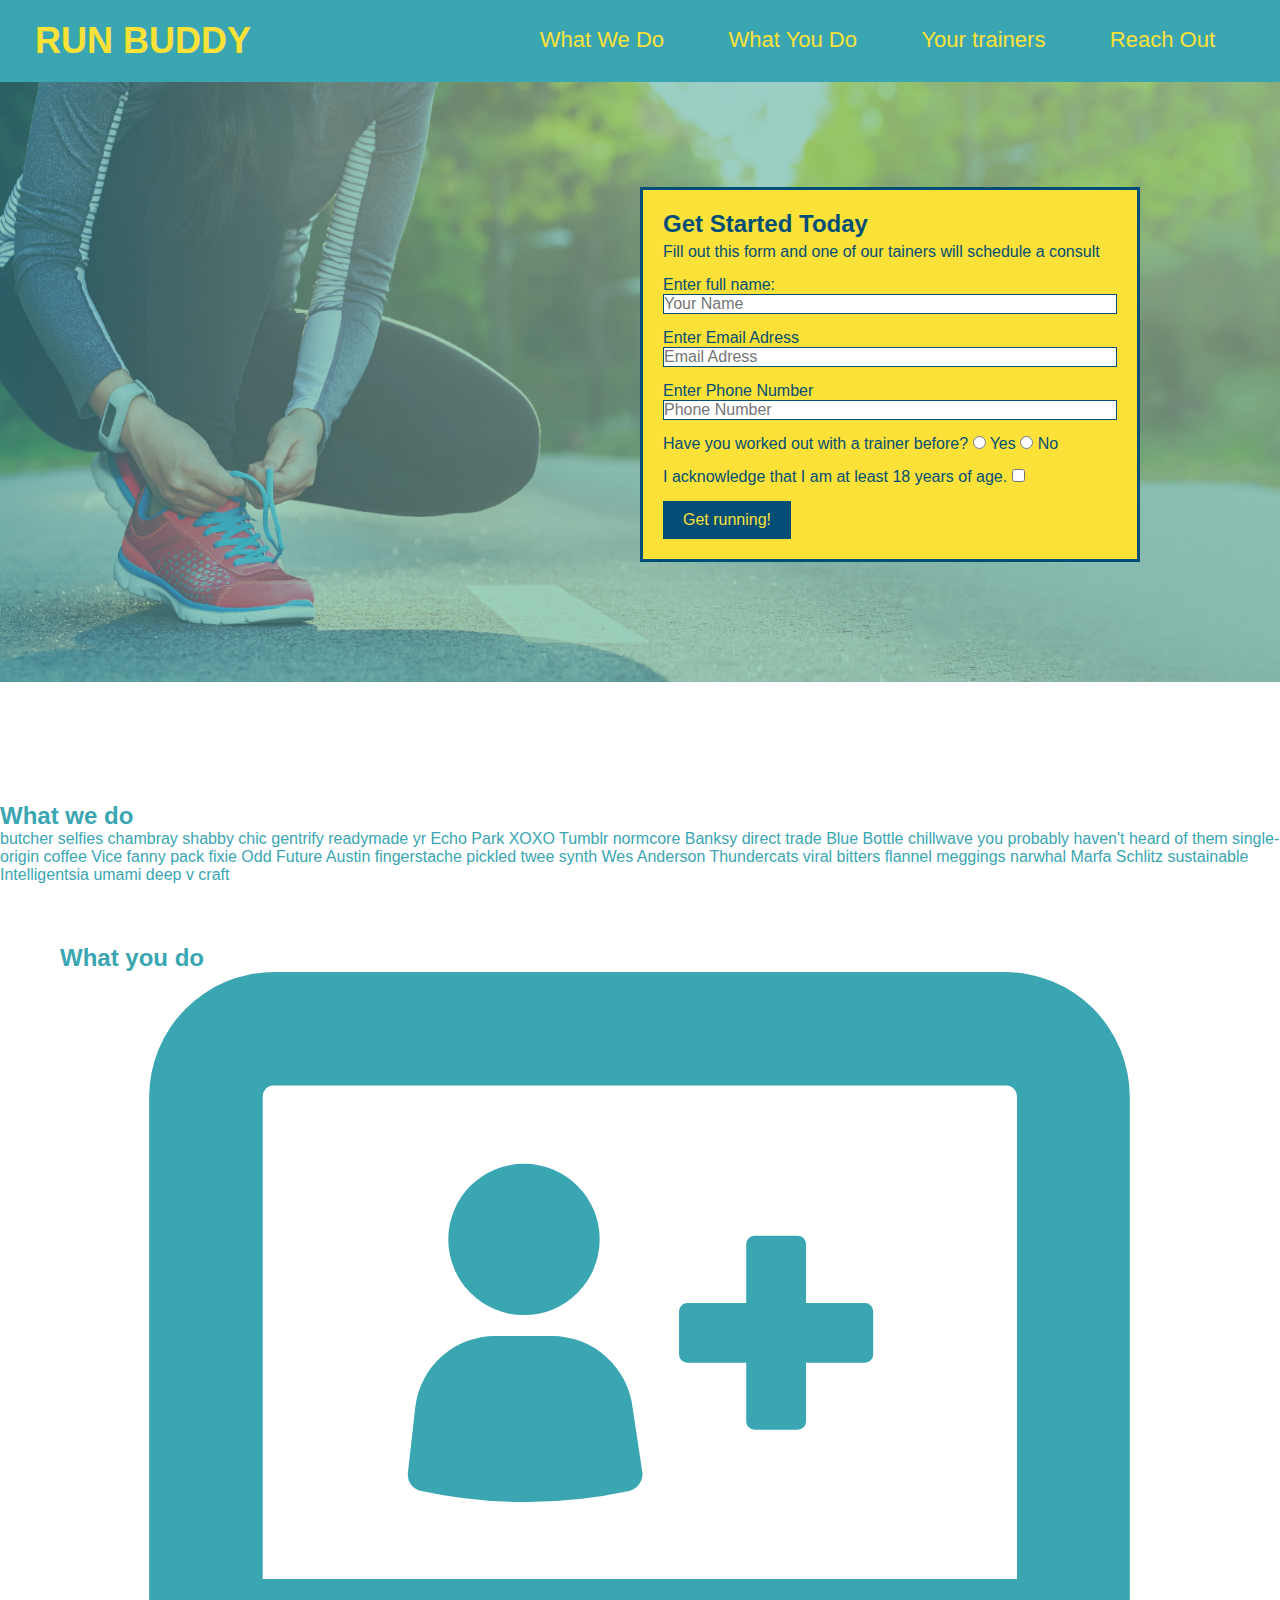
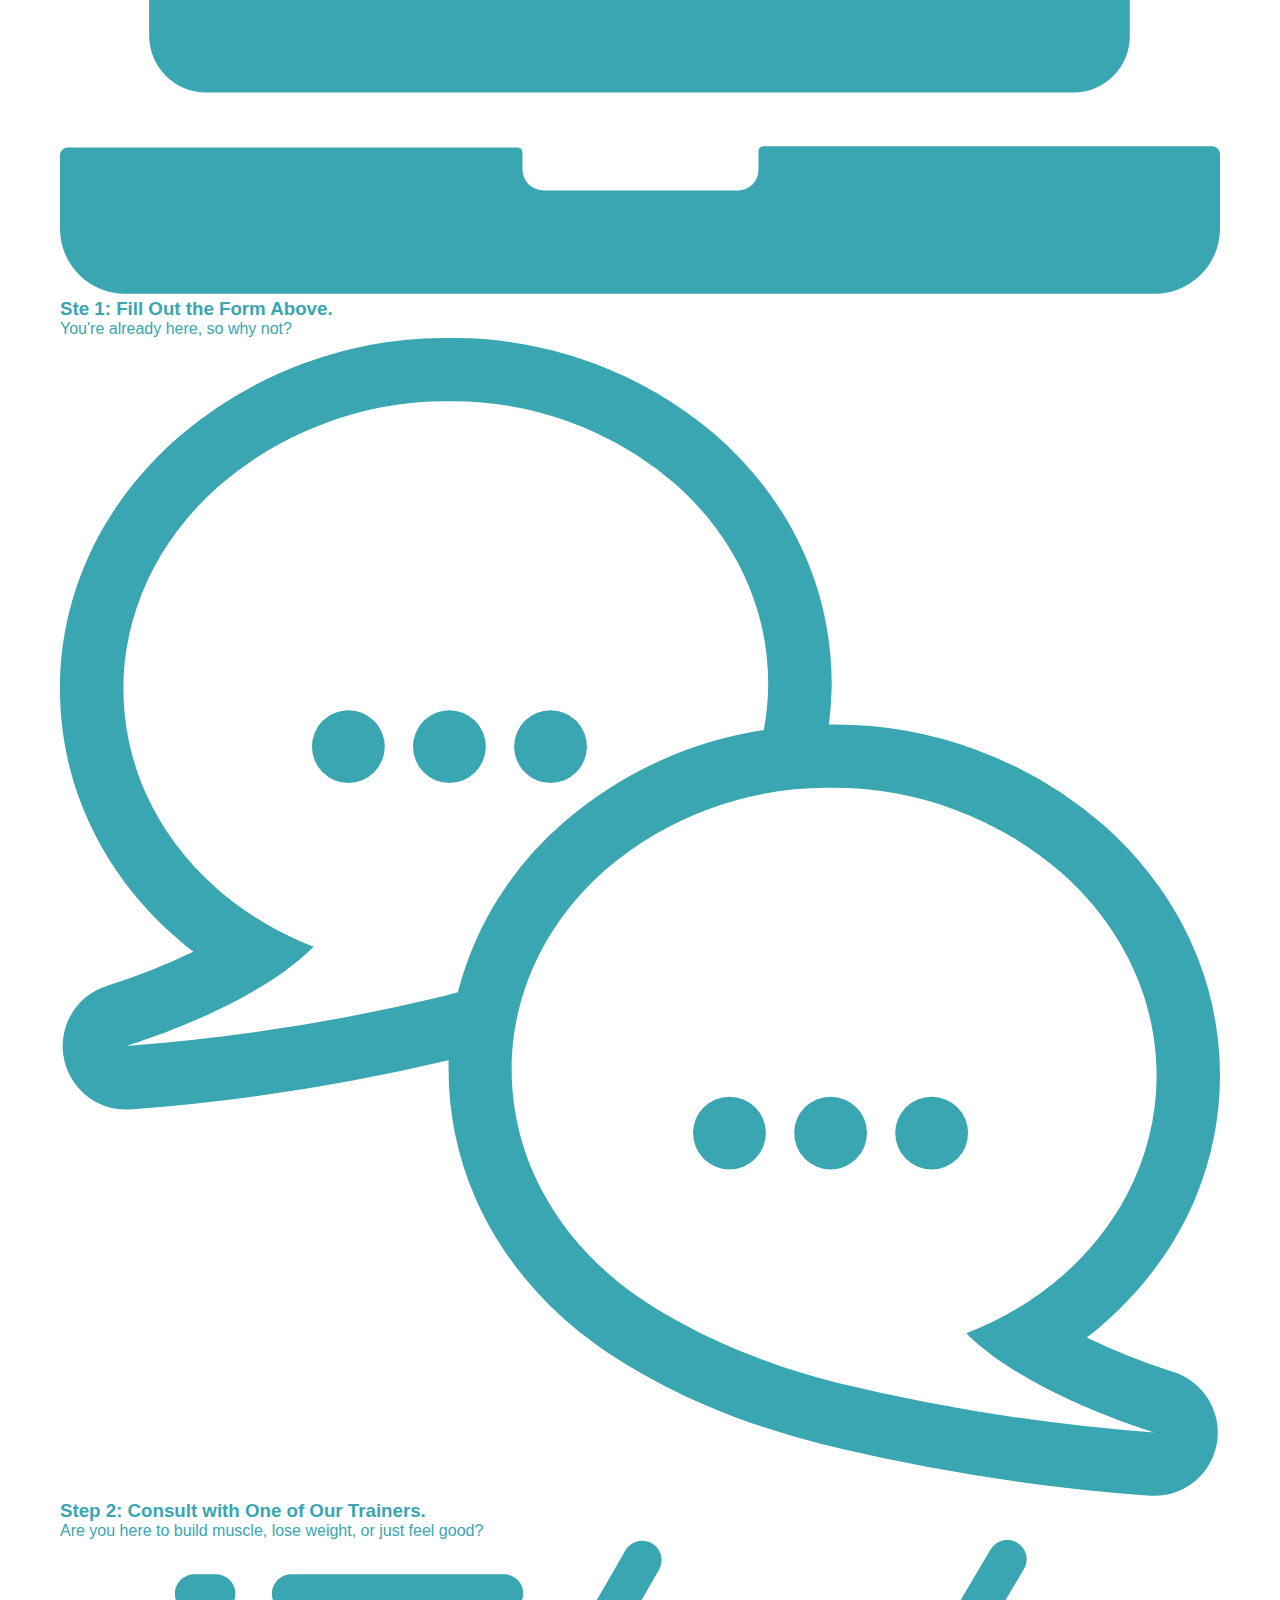
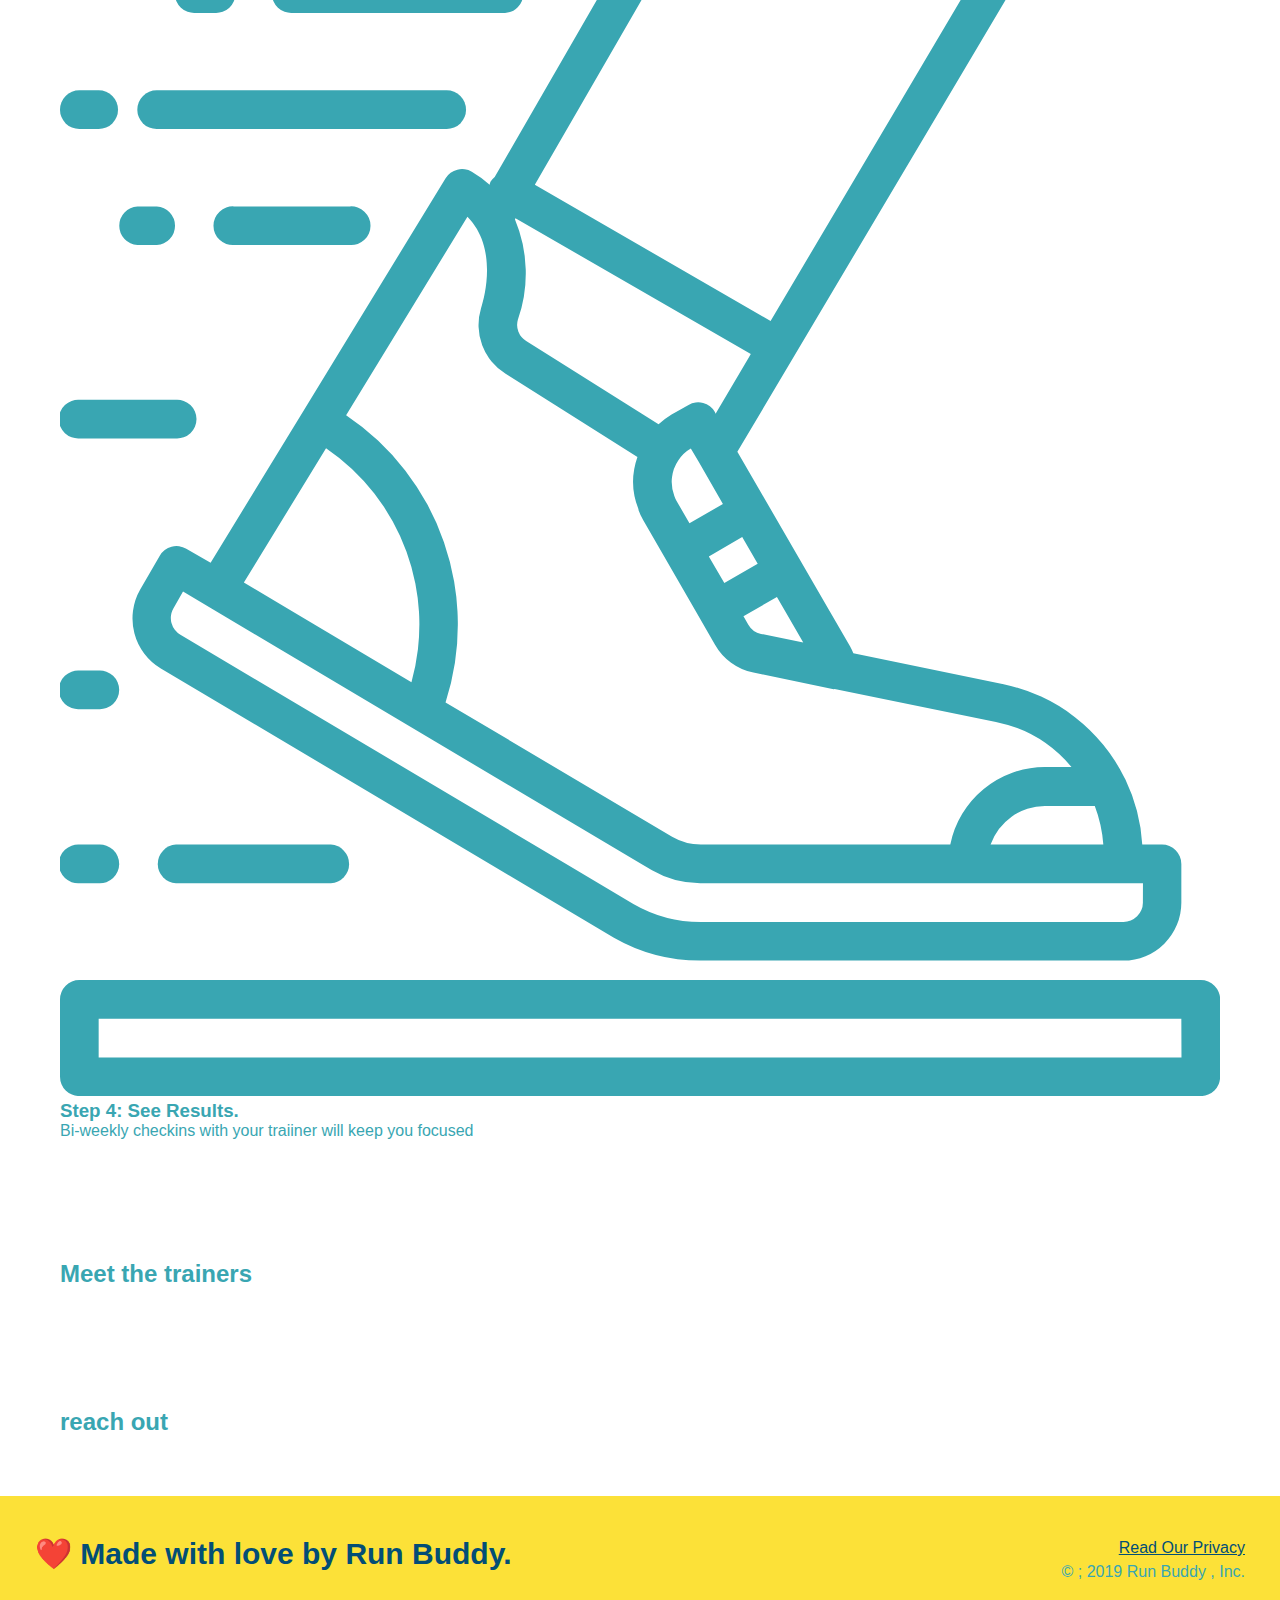
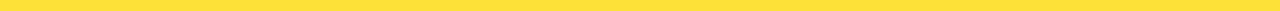
==== index.html @ 47e92e73 "add what you do icons" ====
<!DOCTYPE html>
<html lang="en">
     <head>
        <meta charset="UTF-8"/>
        <title>RUN BUDDY</title>
        <link rel="stylesheet" href="./assets/css/style.css" />          
    </head>
    <body>
        <!--navigation -->
        <header>
            <h1>
                <a href="/">RUN BUDDY</a>
            </h1>
            <nav>
                <!--Unorderd list element-->
                <ul>
                    <!--List item element-->
                    <li>
                        <!-- Anchor element-->
                        <a href="#What-we-do">What We Do</a>
                    </li>
                    <li>
                        <a href="#What-you-do">What You Do</a>
                    </li>
                    <li>
                        <a href="#your-trainers">Your trainers</a>
                    </li>
                    <li>
                        <a href="#reach-out">Reach Out</a>
                    </li>
                </ul>
            </nav>
        </header>
                <!-- hero/jumbotron-->
        <section class="hero">
           <div class="hero-form">
               <h3>Get Started Today</h3>
               <p>Fill out this form and one of our tainers will schedule a consult</p>
          <!-- Add form element -->
            <form>
                <label for="name">Enter full name:</label>
                <input type="text" placeholder="Your Name" name="name" id="name" class="form-input" />

                <label for="email">Enter Email Adress</label>
                <input type="email" placeholder="Email Adress" name="email" id="email" class="form-input" />

                <lable for="phone number">Enter Phone Number</lable>
                <input type="tel" placeholder="Phone Number" name="Phone" id="phone" class="form-input" />
                <p>
                    Have you worked out with a trainer before?
                    <input type="radio" name="trainer-confirm" id="trainer-yes" />
                    <label for="trainer-yes">Yes</label>
                    <input type="radio" name="trainer-confiem" id="trainer-no" />
                    <label for="trainer-no">No</label>
                </p>
                <p>
                    <label for="checkbox" >
                        I acknowledge that I am at least 18 years of age.
                    </label>
                    <input type="checkbox" name="age-confirm" id="checkbox" />
                </p>
                <button type="submit">
                    Get running!
                </button>
            </form>
            </div>
        </section>
        <!-- end hero -->
        
        <!--"what we do" section-->
        <section id="what-we-do"></section>
            <h2>What we do </h2>
            <p>
                butcher selfies chambray shabby chic gentrify readymade yr Echo Park XOXO Tumblr normcore Banksy direct trade Blue Bottle chillwave you probably haven't heard of them single-origin coffee Vice fanny pack fixie Odd Future Austin fingerstache pickled twee synth Wes Anderson Thundercats viral bitters flannel meggings narwhal Marfa Schlitz sustainable Intelligentsia umami deep v craft
            </p>
        </section>

        <!-- "what you do" section-->
        <section id="what-you-do">
            <h2>What you do</h2>
            <div>
                <!-- insert this img element -->
                <img src="./assets/images/step-1.svg" alt="" />
                <h3>Ste 1: Fill Out the Form Above.</h3>
                <p>You're already here, so why not?</p>
            </div>
            <div>
                <img src="./assets/images/step-2.svg" alt="" />
                <h3>Step 2: Consult with One of Our Trainers.</h3>
                <p>Are you here to build muscle, lose weight, or just feel good?</p>
            </div>
            <div>
                <img src="./assets/images/step-3.svg" alt="" />
                <h3>Step 4: See Results.</h3>
                <p>Bi-weekly checkins with your traiiner will keep you focused</p>
            </div>
        </section>

        <!--"meet the trainers" section-->
        <section>
            <h2>Meet the trainers</h2>
        </section>

        <!--"reach out" section-->
        <section>
            <h2>reach out</h2>
        </section>
        <footer> 
            <h2> <span style="font-weight: 100;">❤️</span> Made with love by Run Buddy.</h2>
            <div>
                <a href="#">Read Our Privacy</a><br />
                &copy ; 2019 Run Buddy , Inc.
            </div>
        </footer>
    </body>
</html>
---- assets/css/style.css ----
* {
  margin: 0;
  padding: 0;
  box-sizing: border-box;
}
section  {
padding: 60px;
}

body {
 /* more on this crazy alphanumerical value in a munite! */
 color: #39a6b2;
 font-family: Helvetica, Arial, sans-serif;
}


 /* Hero Style Start */
 .hero {
  background-image: url("../images/hero-bg.jpg");
  height: 600px;
  background-size: cover;
  background-position: center;
  position: relative;
}
.hero-form {
  background-color: #fce138;
  padding: 20px;
  width: 500px;
  color: #024e76;
  border: 3px solid #024e76;
  position: absolute;
  bottom: 120px;
  right: 140px;
}
.hero-form h3 {
  font-size: 24px;
  margin: 0;
}
.hero-form p {
  margin: 5px 0 15px 0;
}
.form-input {
  border: 1px solid #024e76;
  display: block;
  padding: 7px 15 px;
  font-size: 16px;
  color: #024e76;
  width: 100%;
  margin-bottom: 15px;
}
.hero-fom label {
  margin: 0 5px;
}
.hero-form button {
  color: #fce138;
  background-color: #024e76;
  border: none;
  padding: 10px 20px;
  font-size: 16px;
}

/* Hero Style End */

/* apply styles to <header> */
header {
    padding: 20px 35px;
    background-color: #39a6b2;
}

header h1 {
    font-weight: bold;
    font-size: 36px;
    color: #fce138;
    margin: 0;
    display: inline;
  }
  
  header a {
    text-decoration: none;
    color: #fce138;
  }

  header nav {
    float: right;
    margin: 7px 0;
  }

  header nav ul li {
    display: inline;
  }

  header nav ul li a {
    margin: 0 30px;
    font-weight: lighter;
    font-size: 22px;
  }
 

  footer {
    background: #fce138;
    width: 100%;
    padding: 40px 35px;
  }

  footer h2 {
    display: inline;
    color: #024e76;
    font-size: 30px;
    margin: 0;
  }
  
  footer div {
    float: right;
    line-height: 1.5;
    text-align: right;
  }

  footer a {
    color: #024e76;
  }
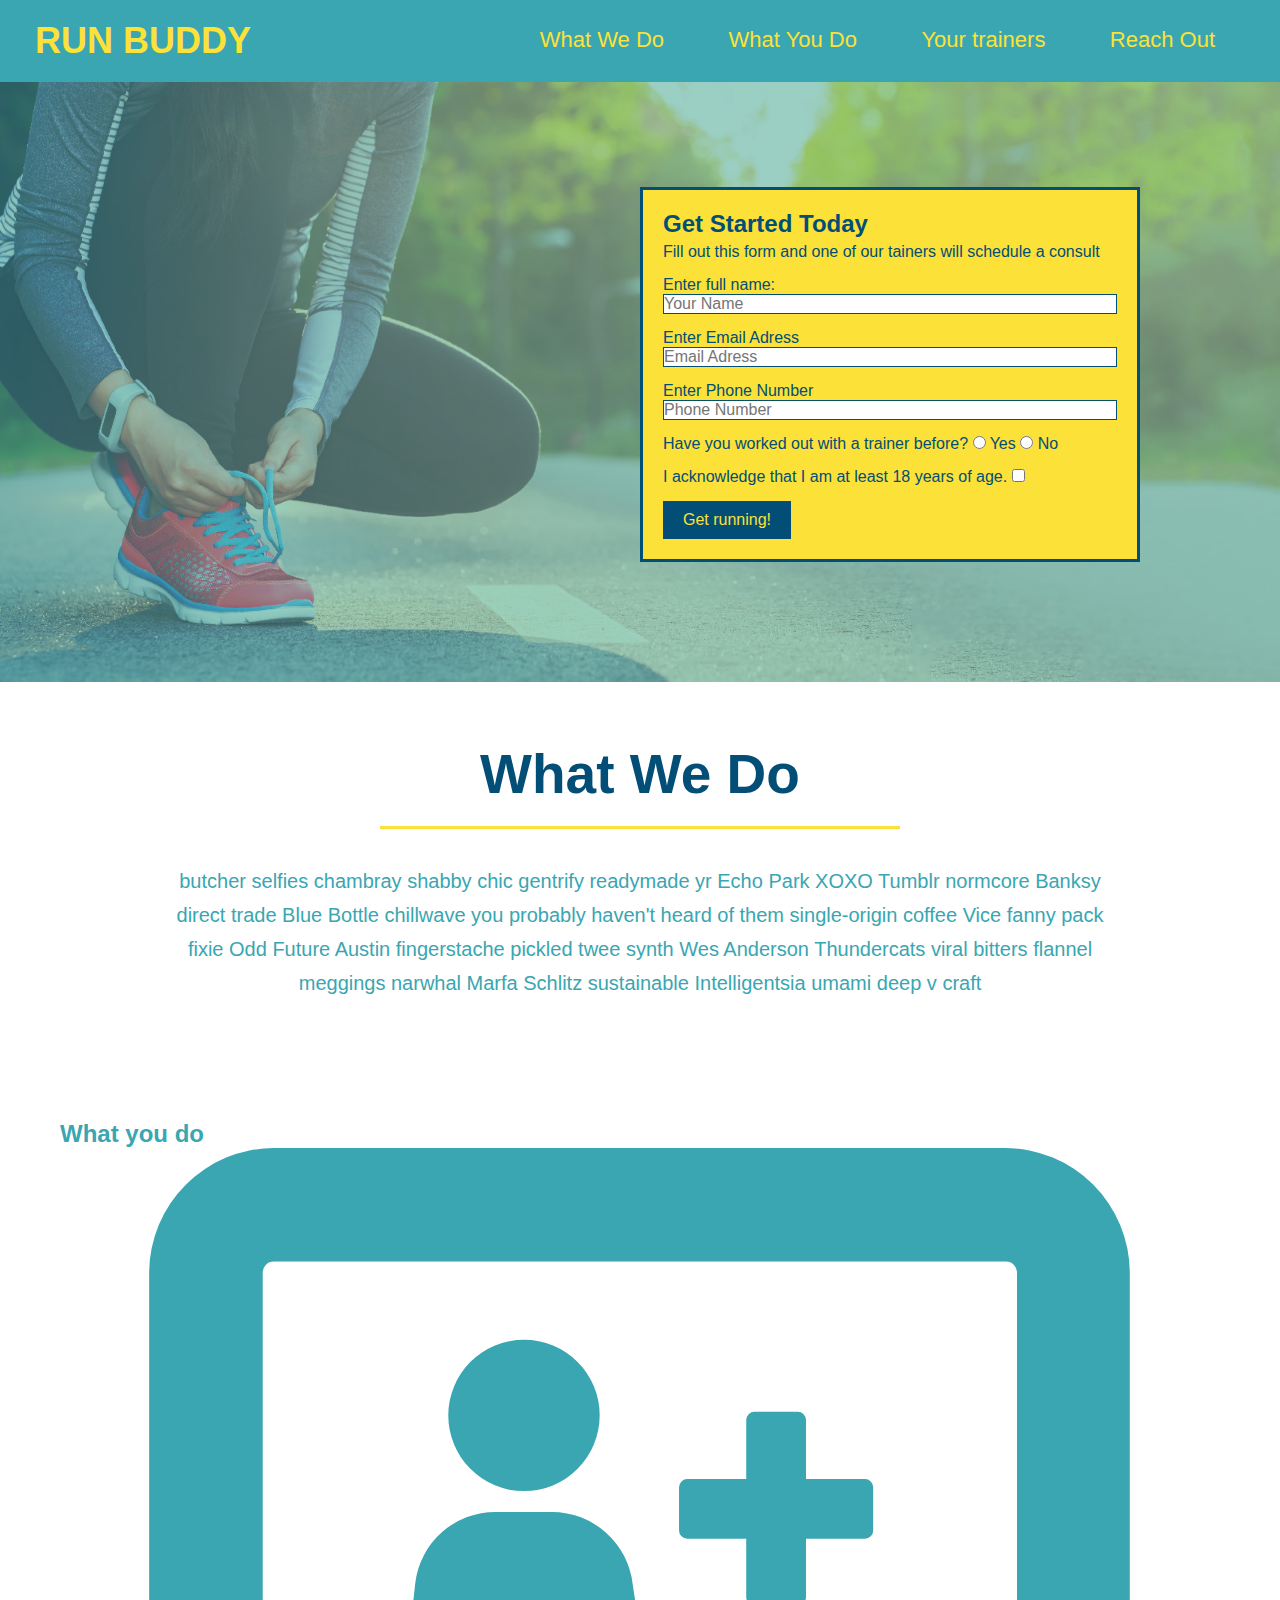
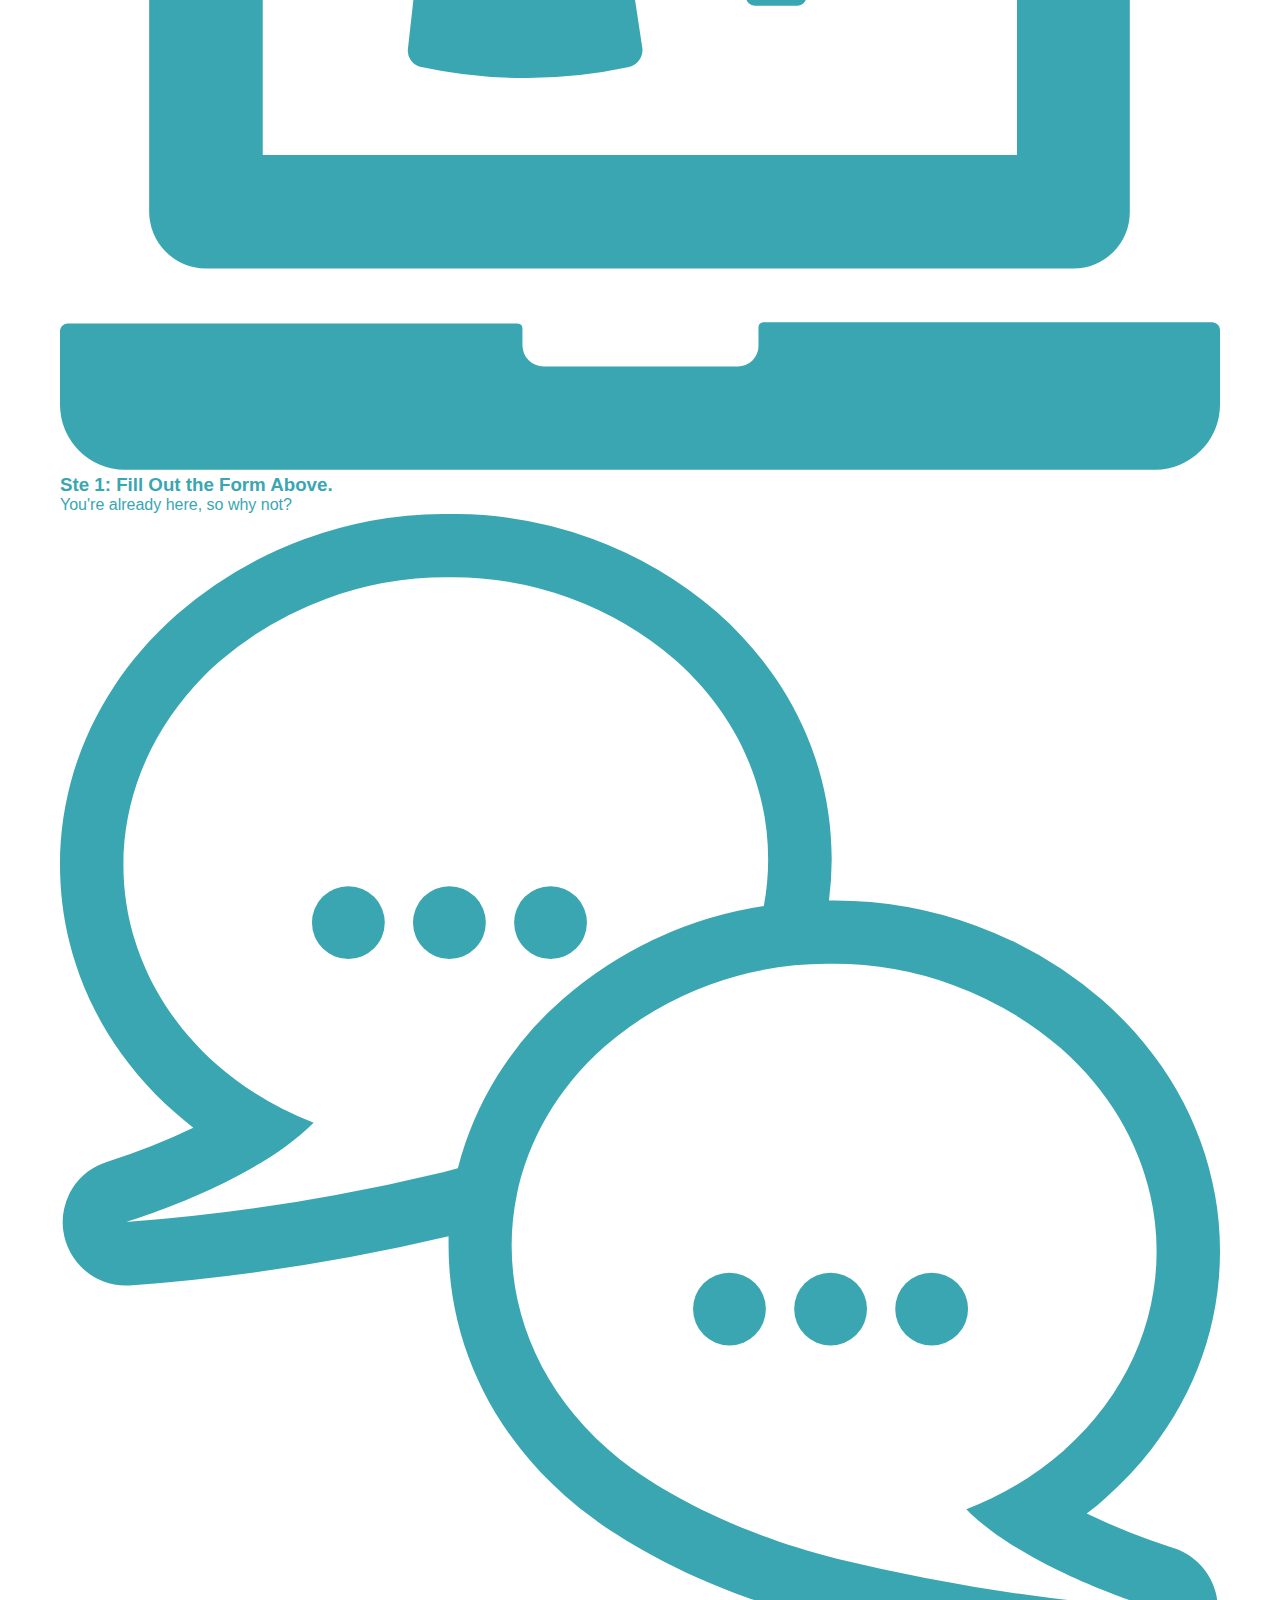
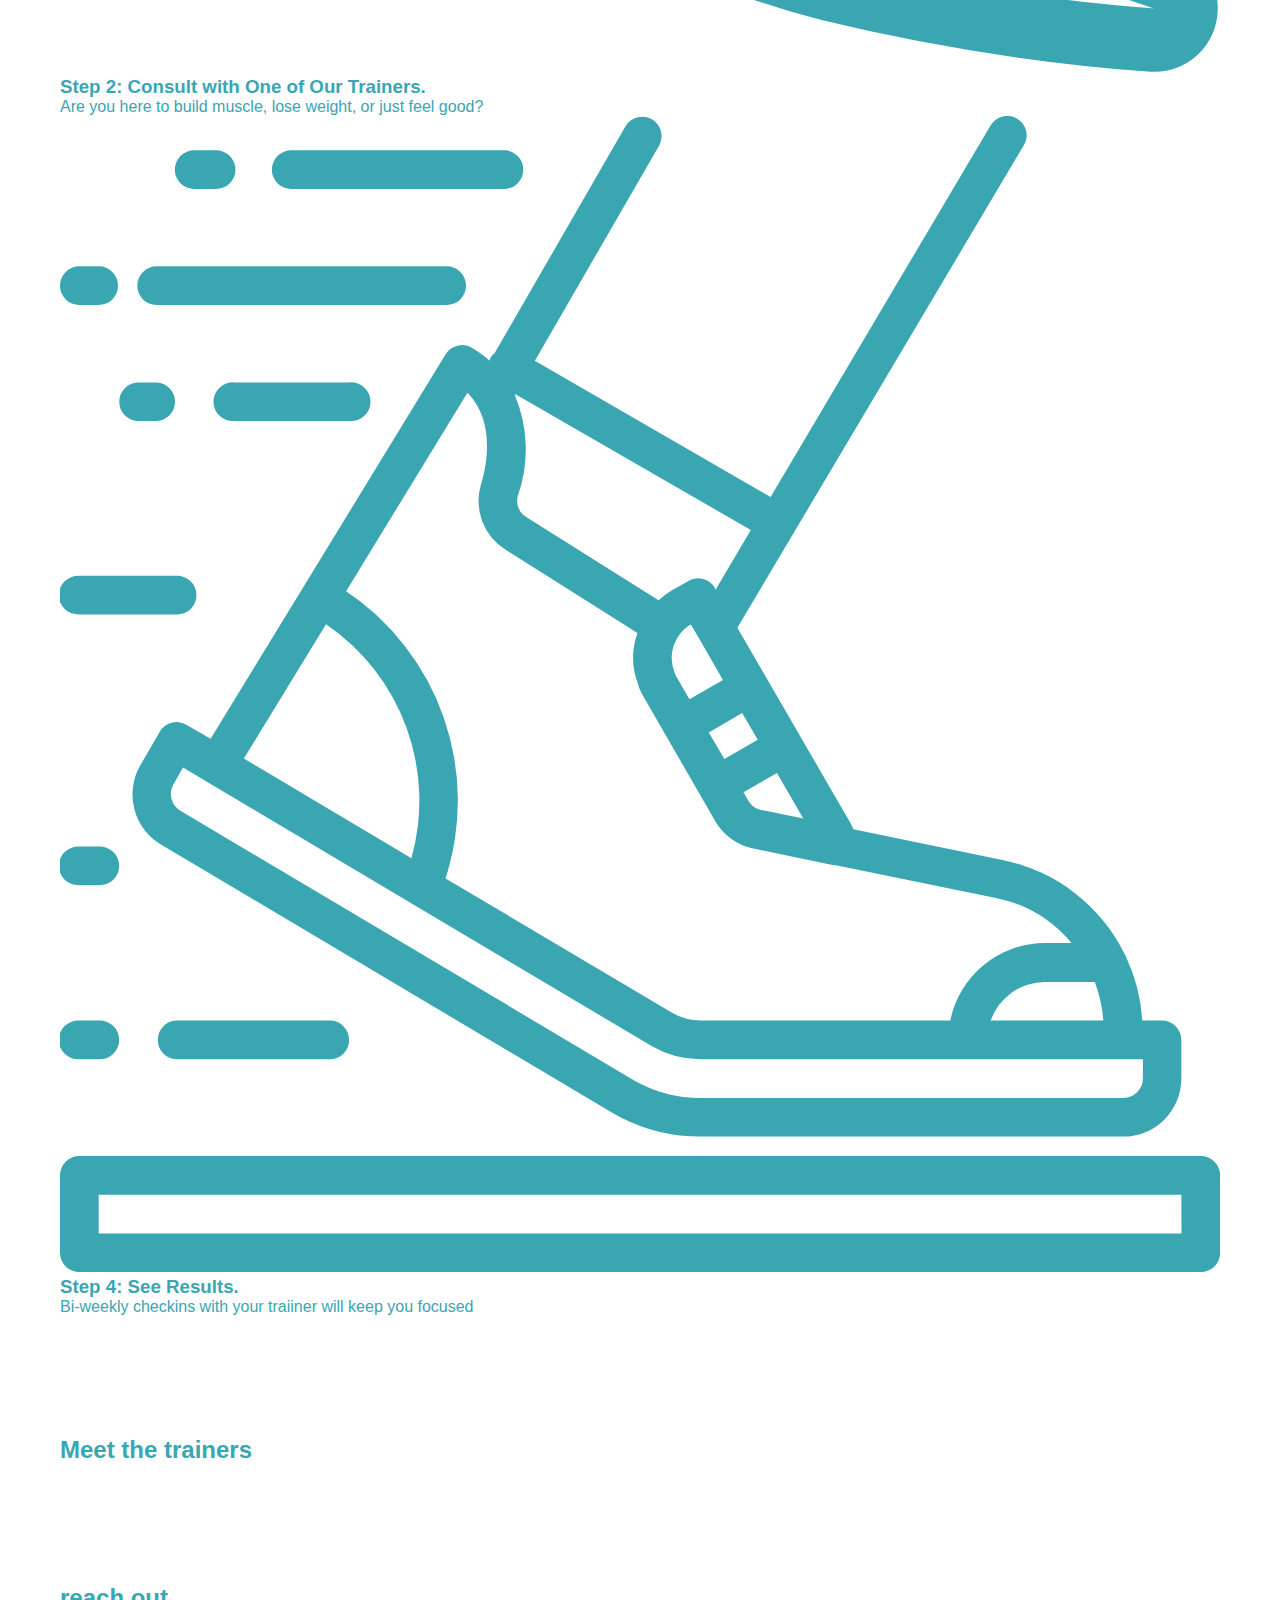
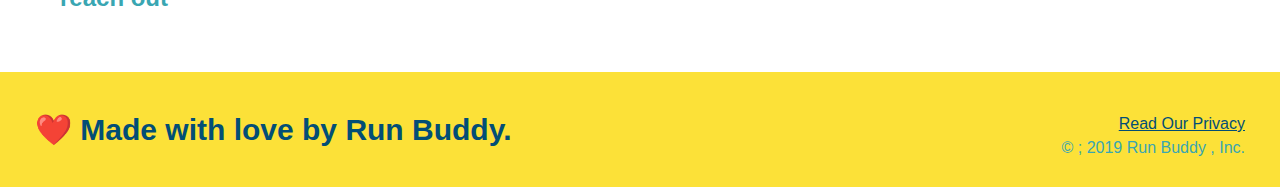
==== commit 97ac37bd: "style what we do section" ====
--- a/index.html
+++ b/index.html
@@ -68,15 +68,15 @@
         <!-- end hero -->
         
         <!--"what we do" section-->
-        <section id="what-we-do"></section>
-            <h2>What we do </h2>
+        <section id="what-we-do" class="intro" >
+            <h2>What We Do </h2>
             <p>
                 butcher selfies chambray shabby chic gentrify readymade yr Echo Park XOXO Tumblr normcore Banksy direct trade Blue Bottle chillwave you probably haven't heard of them single-origin coffee Vice fanny pack fixie Odd Future Austin fingerstache pickled twee synth Wes Anderson Thundercats viral bitters flannel meggings narwhal Marfa Schlitz sustainable Intelligentsia umami deep v craft
             </p>
         </section>
 
         <!-- "what you do" section-->
-        <section id="what-you-do">
+        <section id="what-you-do" >
             <h2>What you do</h2>
             <div>
                 <!-- insert this img element -->
--- a/assets/css/style.css
+++ b/assets/css/style.css
@@ -117,4 +117,22 @@
 
   footer a {
     color: #024e76;
-  }+  }
+  .intro {
+    text-align: center;
+  }
+  .intro h2 {
+    font-size: 55px;
+    color: #024e76;
+    margin-bottom: 35px;
+    padding: 0 100px 20px 100px;
+    border-bottom: 3px solid #fce138;
+    display: inline-block;
+  }
+  .intro p {
+    line-height: 1.7;
+    color: #39a6b2;
+    width: 80%;
+    font-size: 20px;
+    margin: 0 auto;
+  }
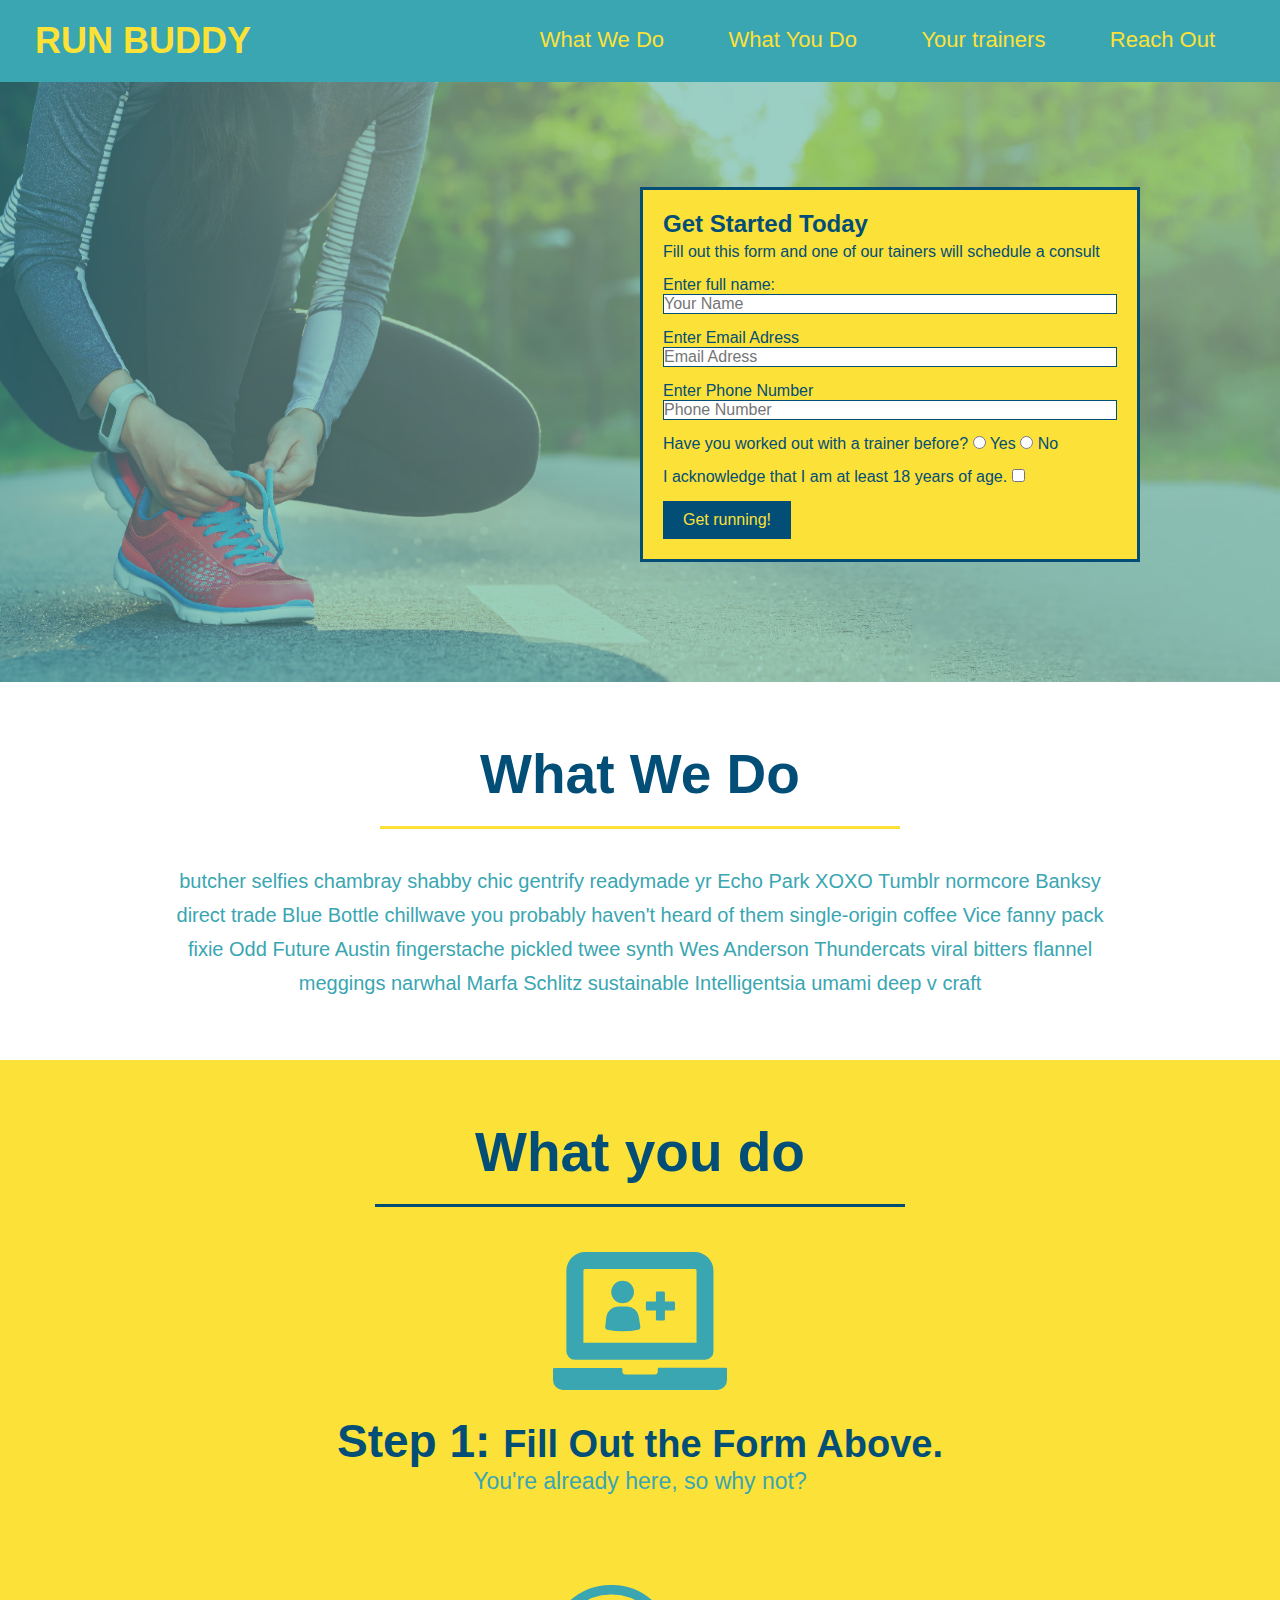
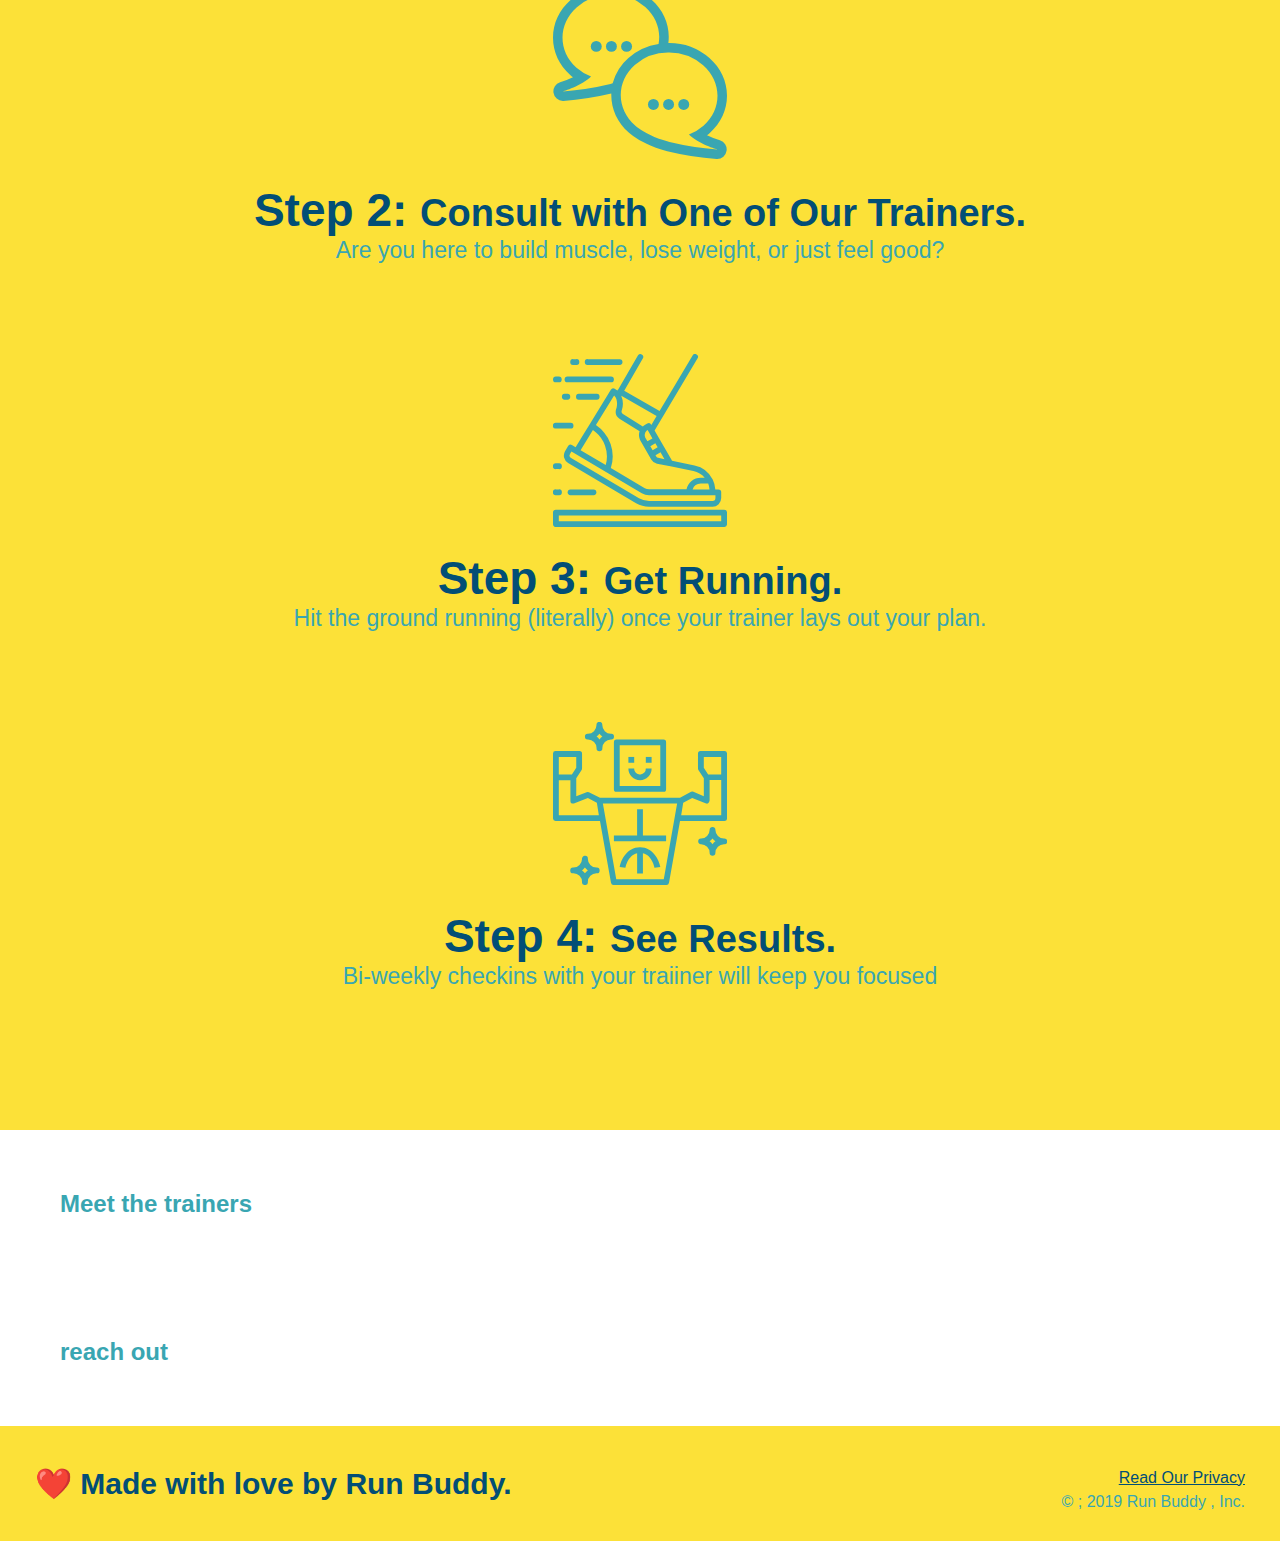
==== commit 0812fb1e: "style what you do section" ====
--- a/index.html
+++ b/index.html
@@ -69,29 +69,34 @@
         
         <!--"what we do" section-->
         <section id="what-we-do" class="intro" >
-            <h2>What We Do </h2>
+            <h2 class="section-title primary-border">What We Do </h2>
             <p>
                 butcher selfies chambray shabby chic gentrify readymade yr Echo Park XOXO Tumblr normcore Banksy direct trade Blue Bottle chillwave you probably haven't heard of them single-origin coffee Vice fanny pack fixie Odd Future Austin fingerstache pickled twee synth Wes Anderson Thundercats viral bitters flannel meggings narwhal Marfa Schlitz sustainable Intelligentsia umami deep v craft
             </p>
         </section>
 
         <!-- "what you do" section-->
-        <section id="what-you-do" >
-            <h2>What you do</h2>
+        <section id="what-you-do" class="steps">
+            <h2 class="section-title secondary-border">What you do</h2>
             <div>
                 <!-- insert this img element -->
                 <img src="./assets/images/step-1.svg" alt="" />
-                <h3>Ste 1: Fill Out the Form Above.</h3>
+                <h3>Step 1: <span>Fill Out the Form Above.</span></h3>
                 <p>You're already here, so why not?</p>
             </div>
             <div>
                 <img src="./assets/images/step-2.svg" alt="" />
-                <h3>Step 2: Consult with One of Our Trainers.</h3>
+                <h3>Step 2: <span>Consult with One of Our Trainers.</span></h3>
                 <p>Are you here to build muscle, lose weight, or just feel good?</p>
             </div>
             <div>
                 <img src="./assets/images/step-3.svg" alt="" />
-                <h3>Step 4: See Results.</h3>
+                <h3>Step 3: <span> Get Running.</span></h3>
+                <p>Hit the ground running (literally) once your trainer lays out your plan.</p>
+            </div>
+            <div>
+                <img src="./assets/images/step-4.svg" alt="" />
+                <h3>Step 4: <span>See Results.</span></h3>
                 <p>Bi-weekly checkins with your traiiner will keep you focused</p>
             </div>
         </section>
--- a/assets/css/style.css
+++ b/assets/css/style.css
@@ -121,14 +121,6 @@
   .intro {
     text-align: center;
   }
-  .intro h2 {
-    font-size: 55px;
-    color: #024e76;
-    margin-bottom: 35px;
-    padding: 0 100px 20px 100px;
-    border-bottom: 3px solid #fce138;
-    display: inline-block;
-  }
   .intro p {
     line-height: 1.7;
     color: #39a6b2;
@@ -136,3 +128,43 @@
     font-size: 20px;
     margin: 0 auto;
   }
+  .steps {
+    text-align: center;
+    background: #fce138;
+  }
+.section-title {
+  font-size: 55px;
+  color: #024e76;
+  margin-bottom: 35px;
+  padding: 0 100px 20px 100px;
+  display: inline-block;
+  border-bottom: 3px solid;
+}
+.primary-border {
+  border-color: #fce138;
+}
+.secodary-border {
+  border-color: #39a6b2;
+}
+.steps div {
+  margin-bottom: 80px;
+}
+
+.steps img {
+  width: 15%;
+  margin: 10px 0;
+}
+
+.steps h3 {
+  color: #024e76;
+  font-size: 46px;
+  margin-top: 10px;
+}
+
+.steps p {
+  color: #39a6b2;
+  font-size: 23px;
+}
+.steps span {
+  font-size: 38px;
+}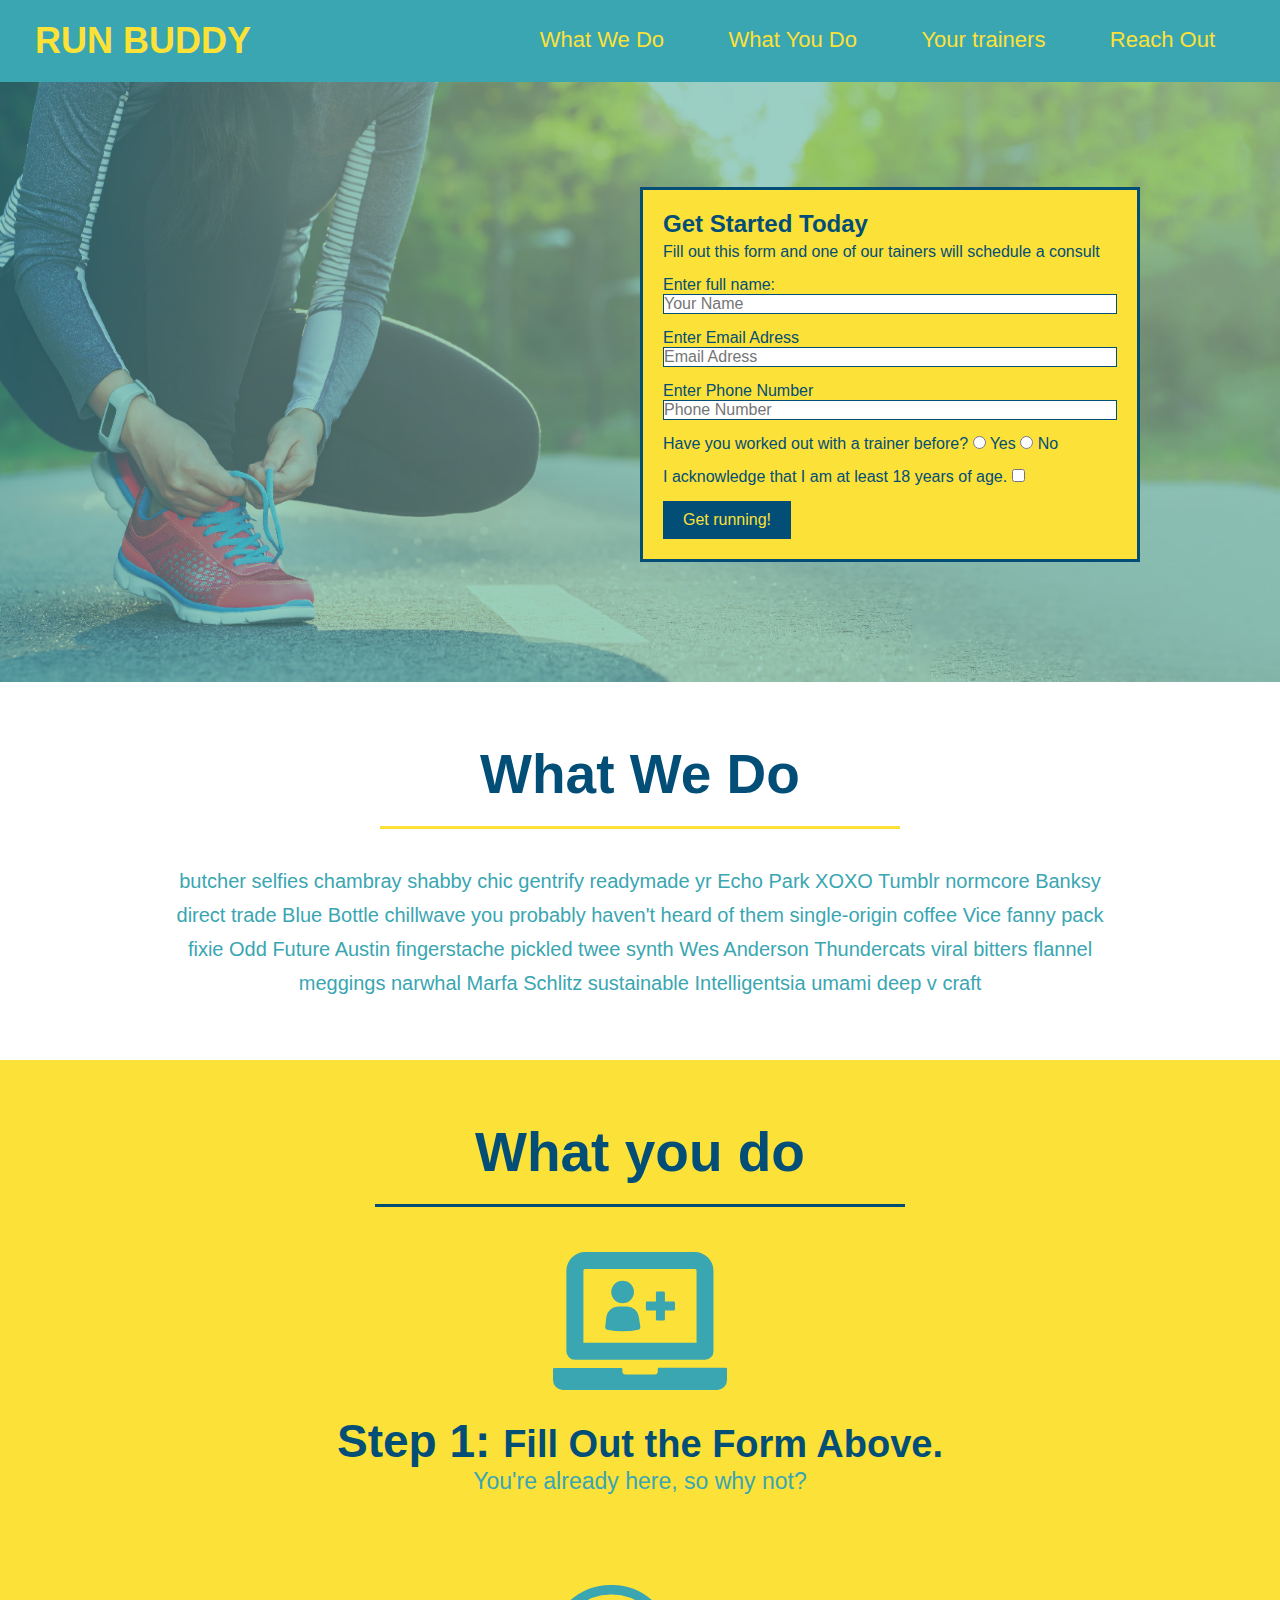
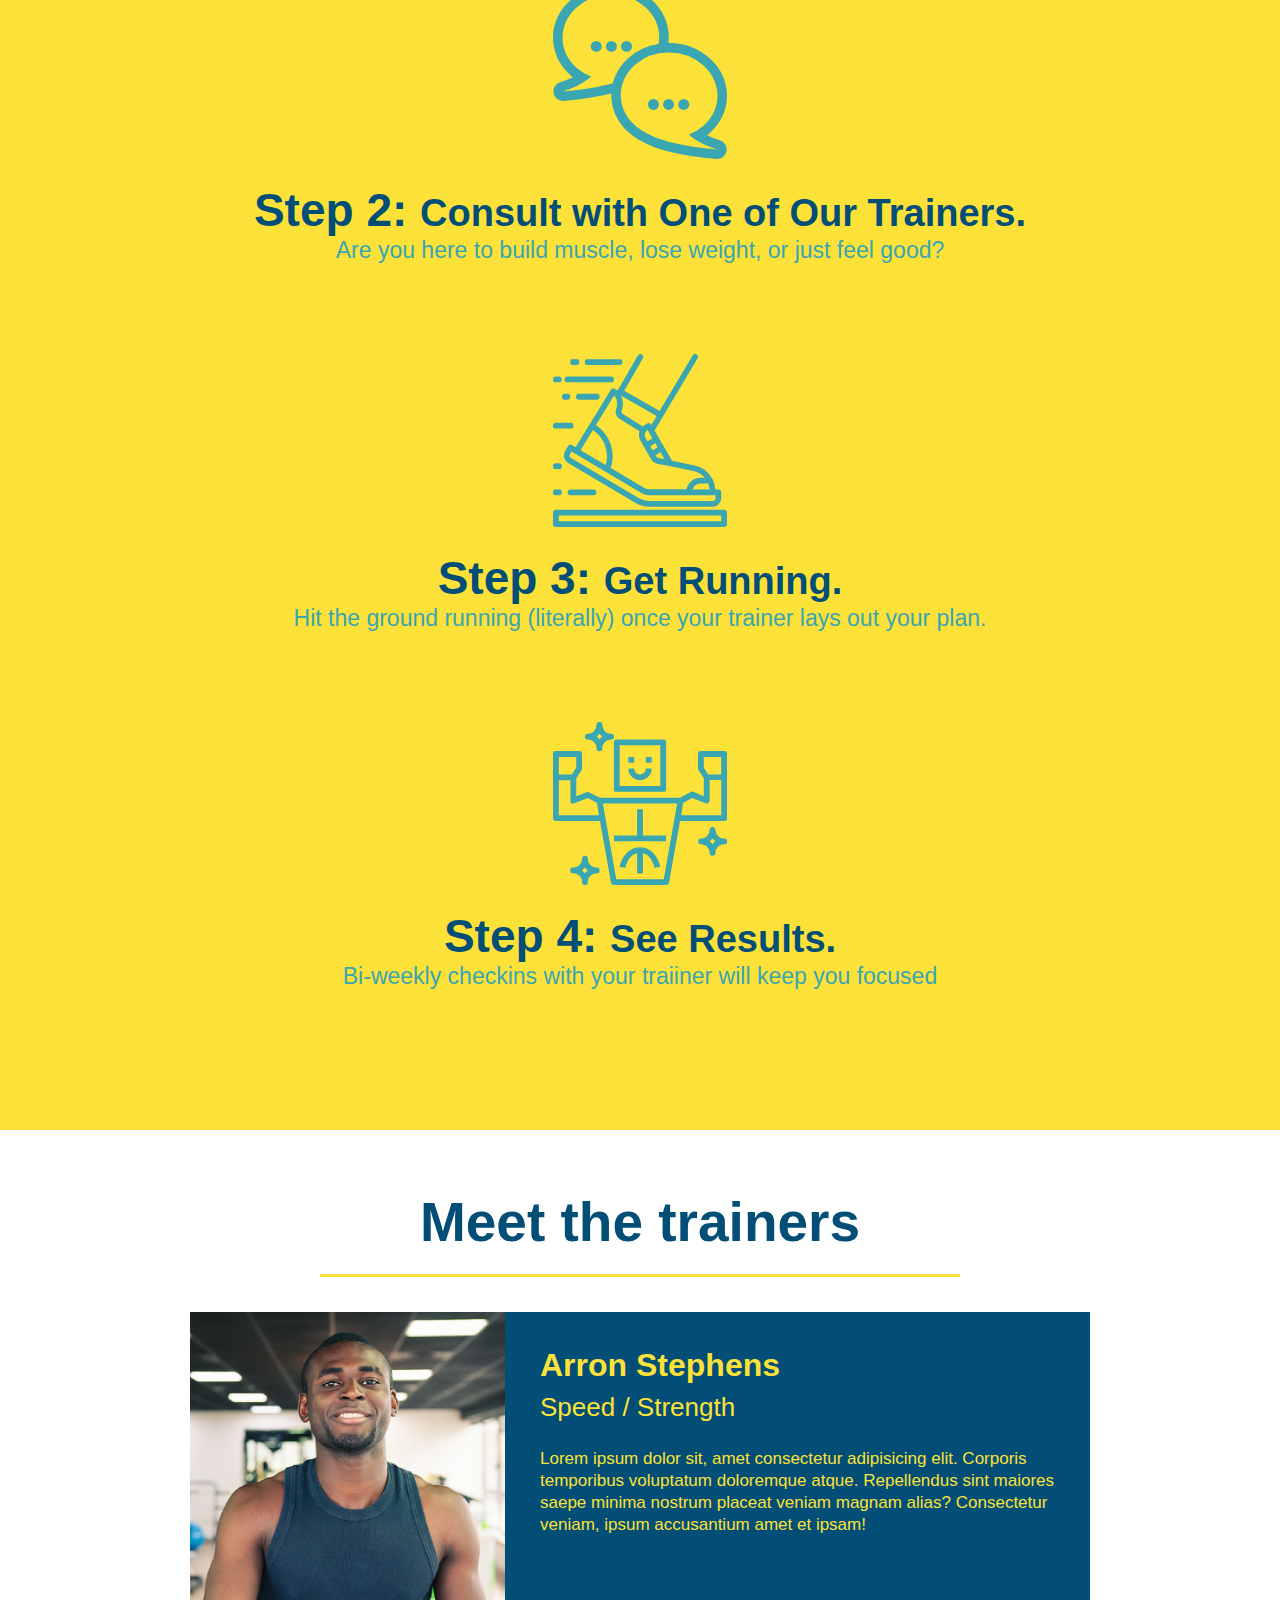
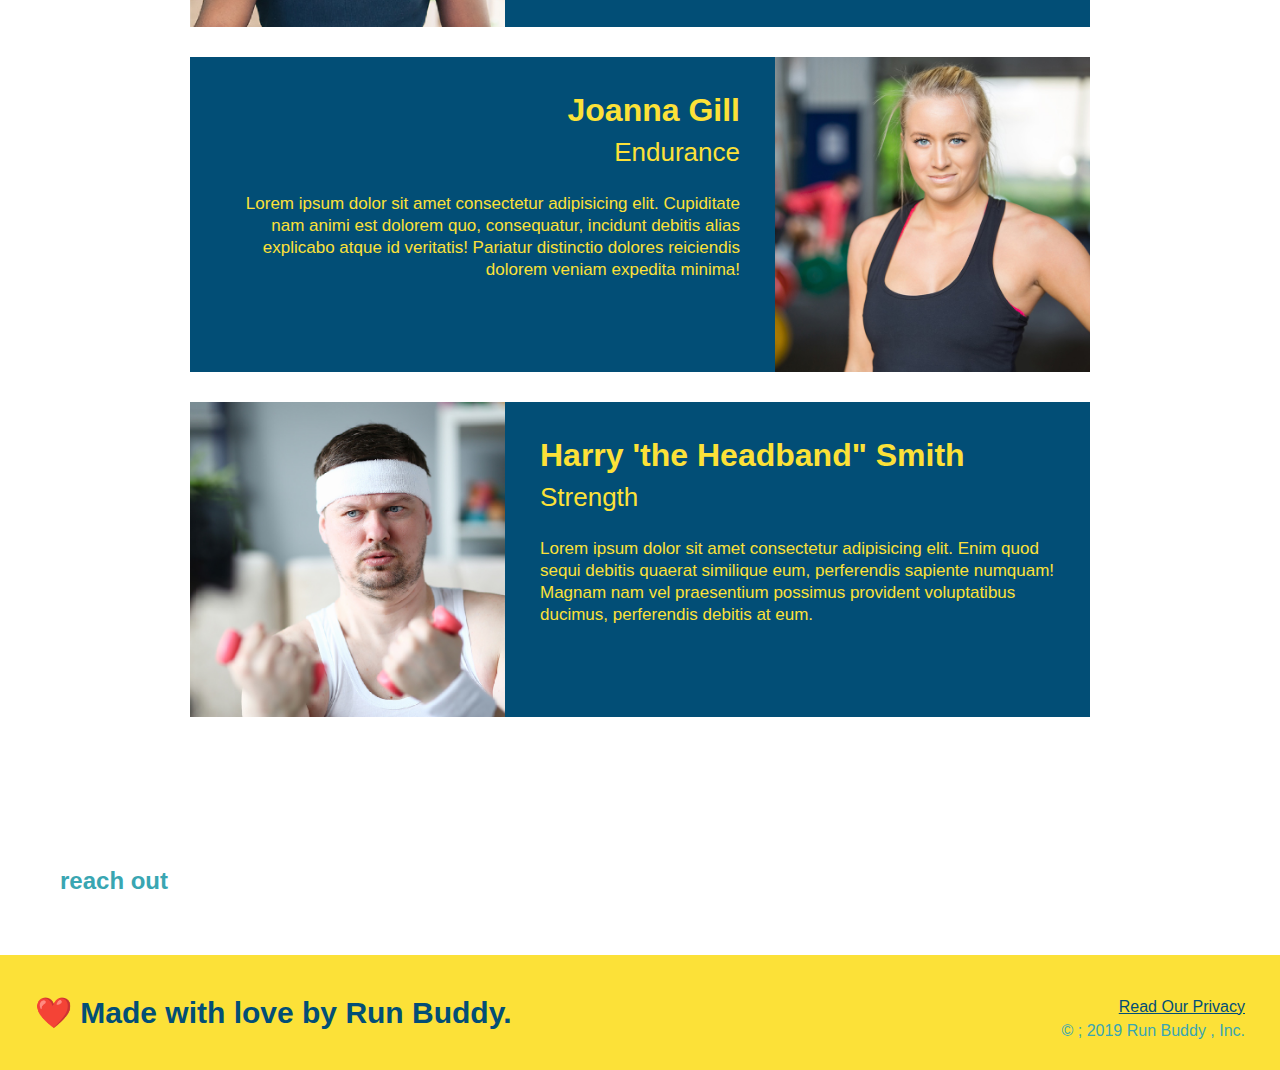
==== commit b3a4191a: "meet the trainers section" ====
--- a/index.html
+++ b/index.html
@@ -102,8 +102,42 @@
         </section>
 
         <!--"meet the trainers" section-->
-        <section>
-            <h2>Meet the trainers</h2>
+        <section id="your-trainers" class="trainers">
+            <h2 class="section-title primary-border">
+                Meet the trainers
+            </h2>
+            <article class="trainer">
+                <img src="./assets/images/trainer-1.jpg" alt="Arron Stephens in his workout clothes,ready to pump iron" />
+                <div class="trainer-bio text-left">
+                    <h3>Arron Stephens</h3>
+                    <h4>Speed / Strength</h4>
+                    <p>
+                        Lorem ipsum dolor sit, amet consectetur adipisicing elit. Corporis temporibus voluptatum doloremque atque. Repellendus sint maiores saepe minima nostrum placeat veniam magnam alias? Consectetur veniam, ipsum accusantium amet et ipsam!
+                    </p>
+                </div>
+            </article>
+            <!-- second trainer bio -->
+            <article class="trainer">
+                <div class="trainer-bio text-right">
+                    <h3>Joanna Gill</h3>
+                    <h4>Endurance</h4>
+                    <p>
+                        Lorem ipsum dolor sit amet consectetur adipisicing elit. Cupiditate nam animi est dolorem quo, consequatur, incidunt debitis alias explicabo atque id veritatis! Pariatur distinctio dolores reiciendis dolorem veniam expedita minima!
+                    </p>
+                </div>
+                <img src="./assets/images/trainer-2.jpg" alt="Joanna Gill colling off after a workout" />
+            </article>
+            <!-- third trainer bio -->
+            <article class="trainer">
+                <img src="./assets/images/trainer-3.jpg" alt="Harry Smith wearing a headband and lifting comically small pink weights" />
+                <div class="trainer-bio text-left">
+                    <h3>Harry 'the Headband" Smith</h3>
+                    <h4>Strength</h4>
+                    <p>
+                        Lorem ipsum dolor sit amet consectetur adipisicing elit. Enim quod sequi debitis quaerat similique eum, perferendis sapiente numquam! Magnam nam vel praesentium possimus provident voluptatibus ducimus, perferendis debitis at eum.
+                    </p>
+                </div>
+            </article>
         </section>
 
         <!--"reach out" section-->
--- a/assets/css/style.css
+++ b/assets/css/style.css
@@ -167,4 +167,42 @@
 }
 .steps span {
   font-size: 38px;
+}
+.trainers {
+  text-align: center;
+}
+.trainer {
+  width: 900px;
+  margin: 0 auto 30px auto;
+  background: #024e76;
+  color: #fce138;
+  overflow: auto;
+}
+.trainer img {
+  width: 35%;
+  float: left;
+}
+.trainer-bio {
+  padding: 35px;
+  float: left;
+  width: 65%;
+}
+.text-left {
+  text-align: left;
+}
+.text-right {
+  text-align: right;
+}
+.trainer-bio h3 {
+  font-size: 32px;
+  margin-bottom: 8px;
+}
+.trainer-bio h4 {
+  font-weight: lighter;
+  font-size: 26px;
+  margin-bottom: 25px;
+}
+.trainer-bio p {
+  font-size: 17px;
+  line-height: 1.3;
 }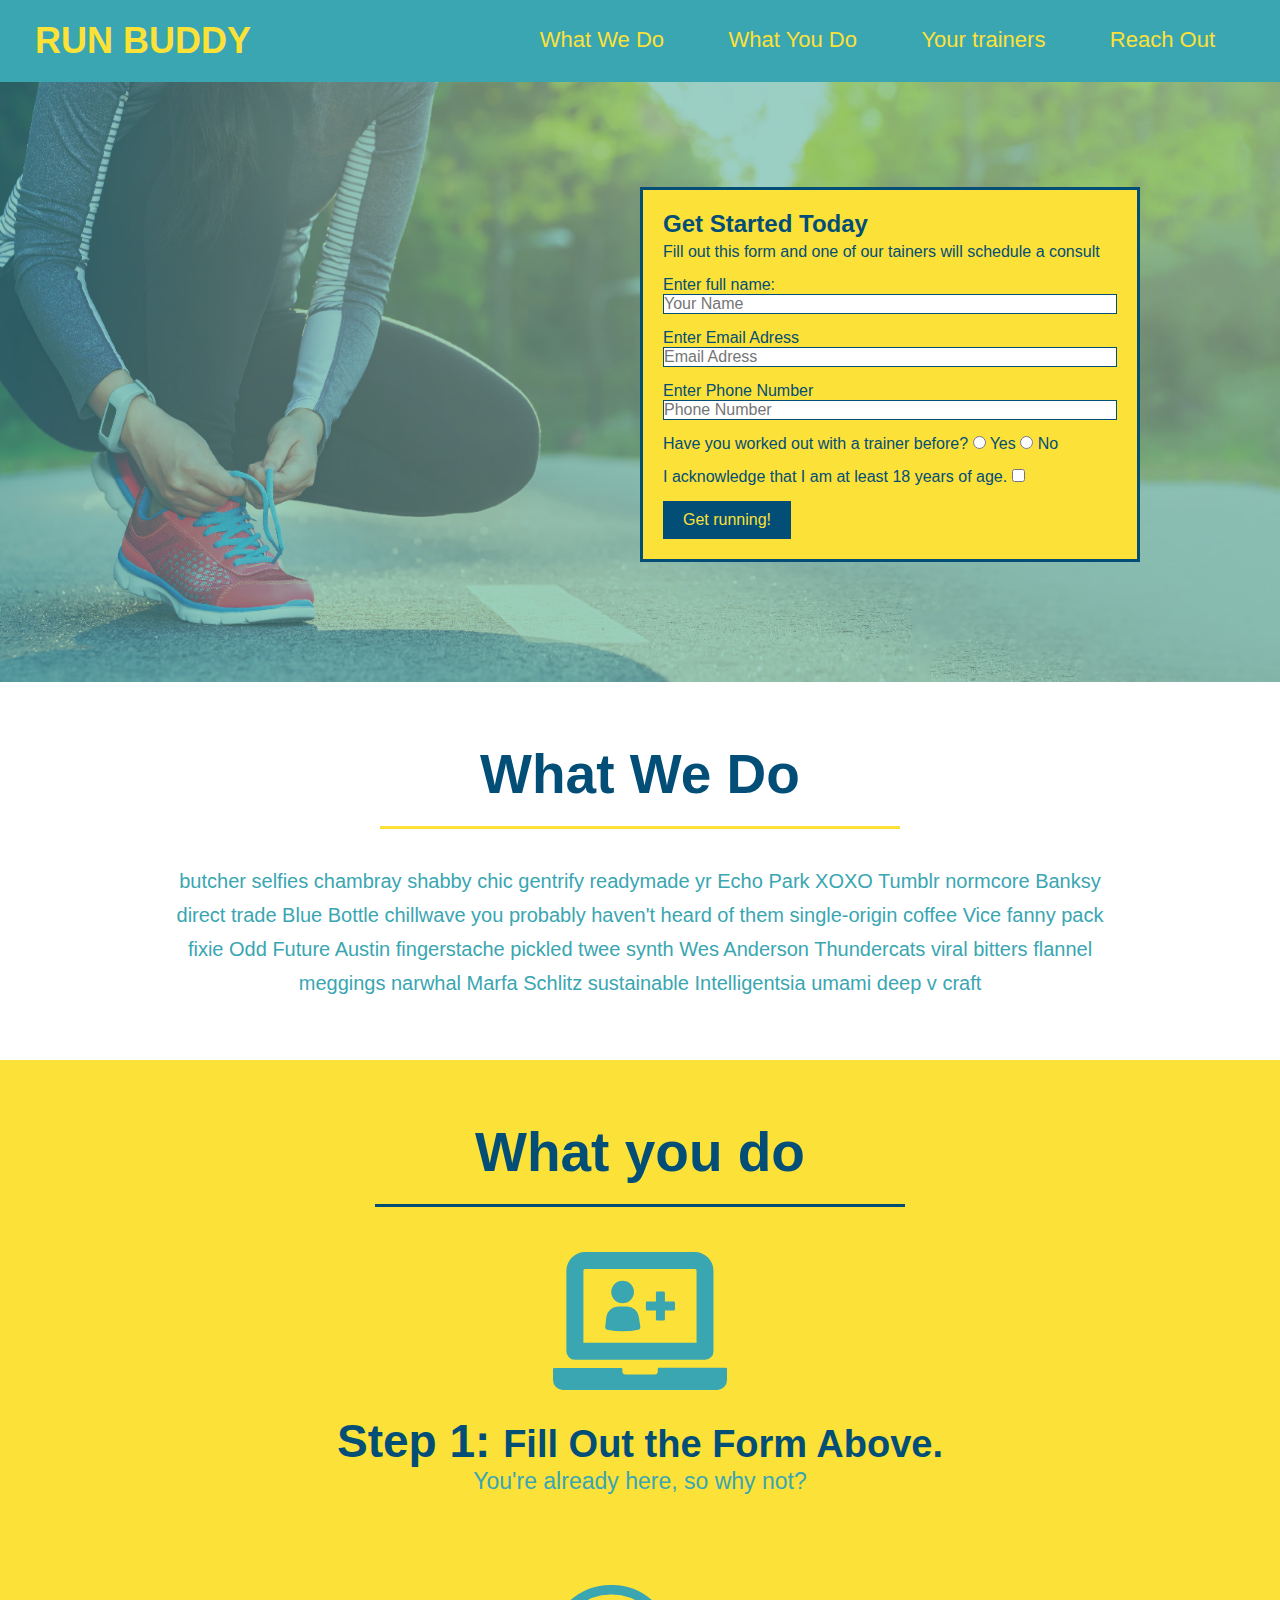
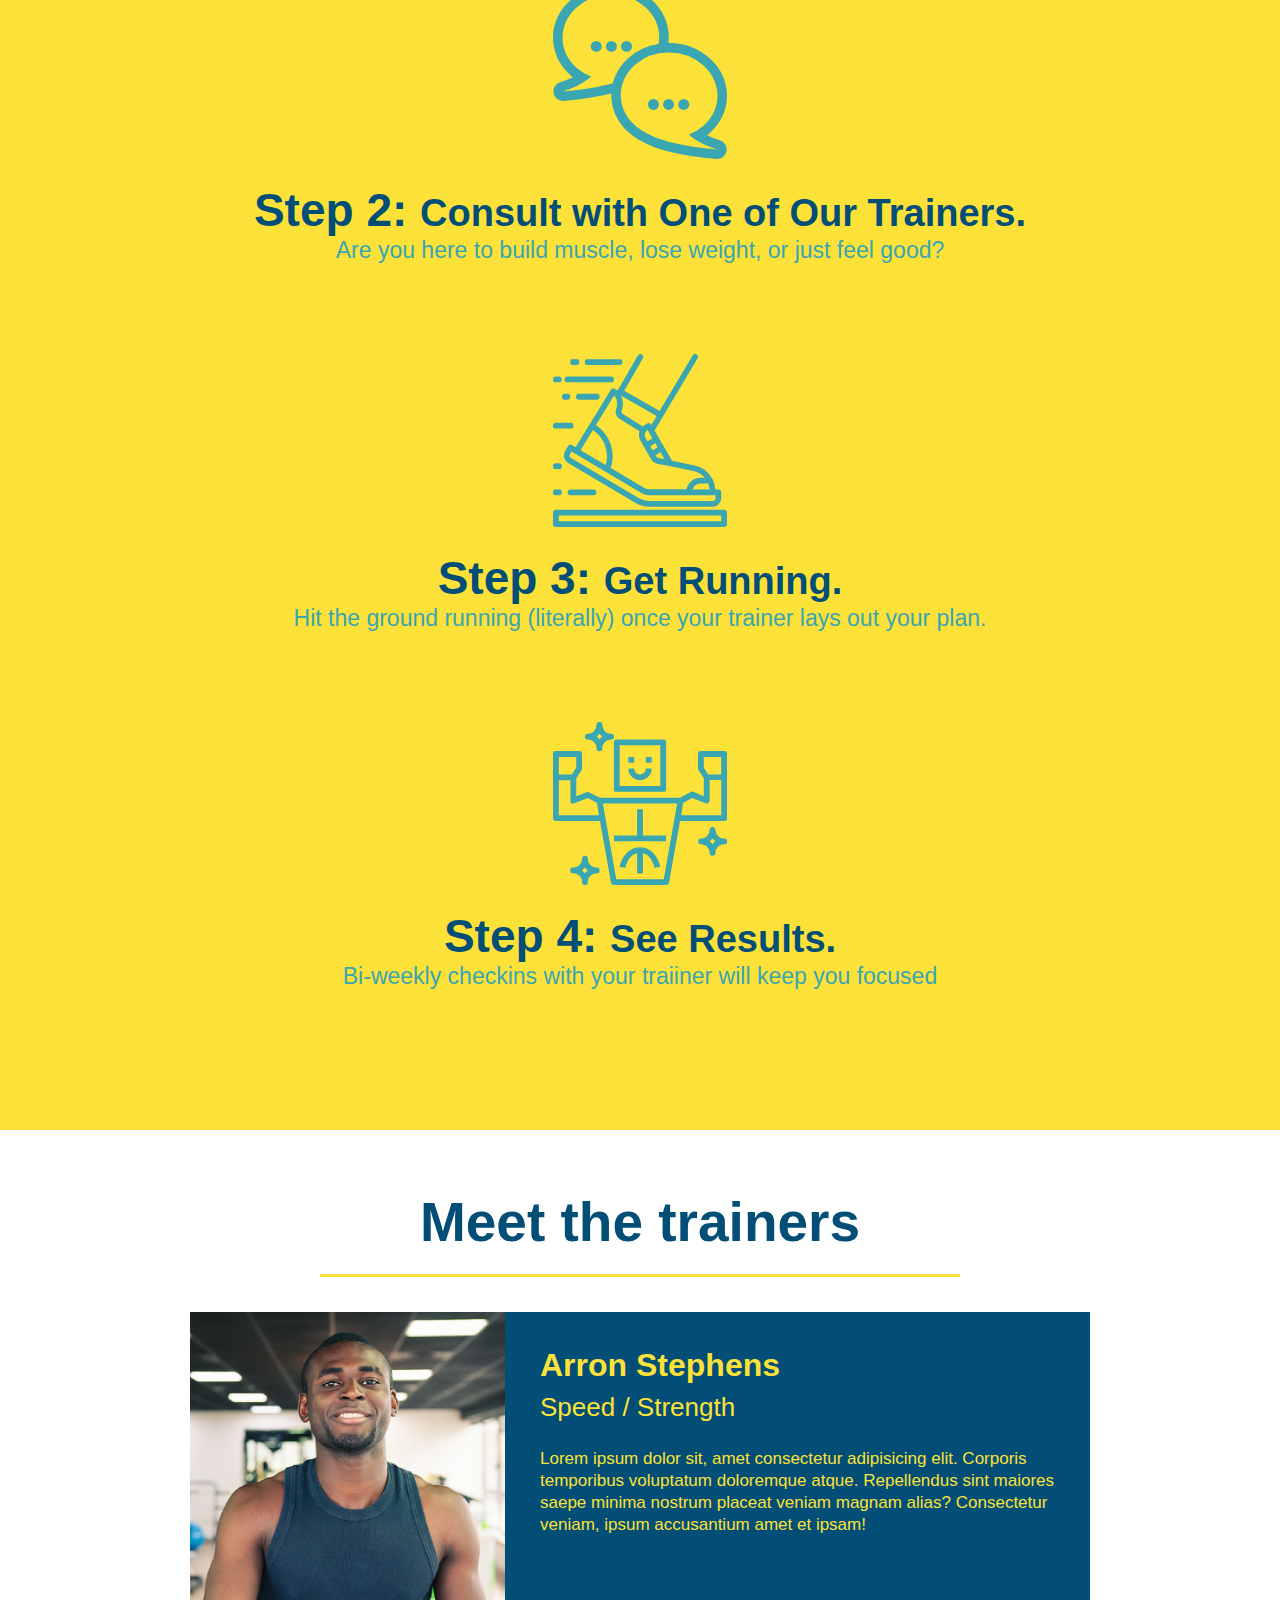
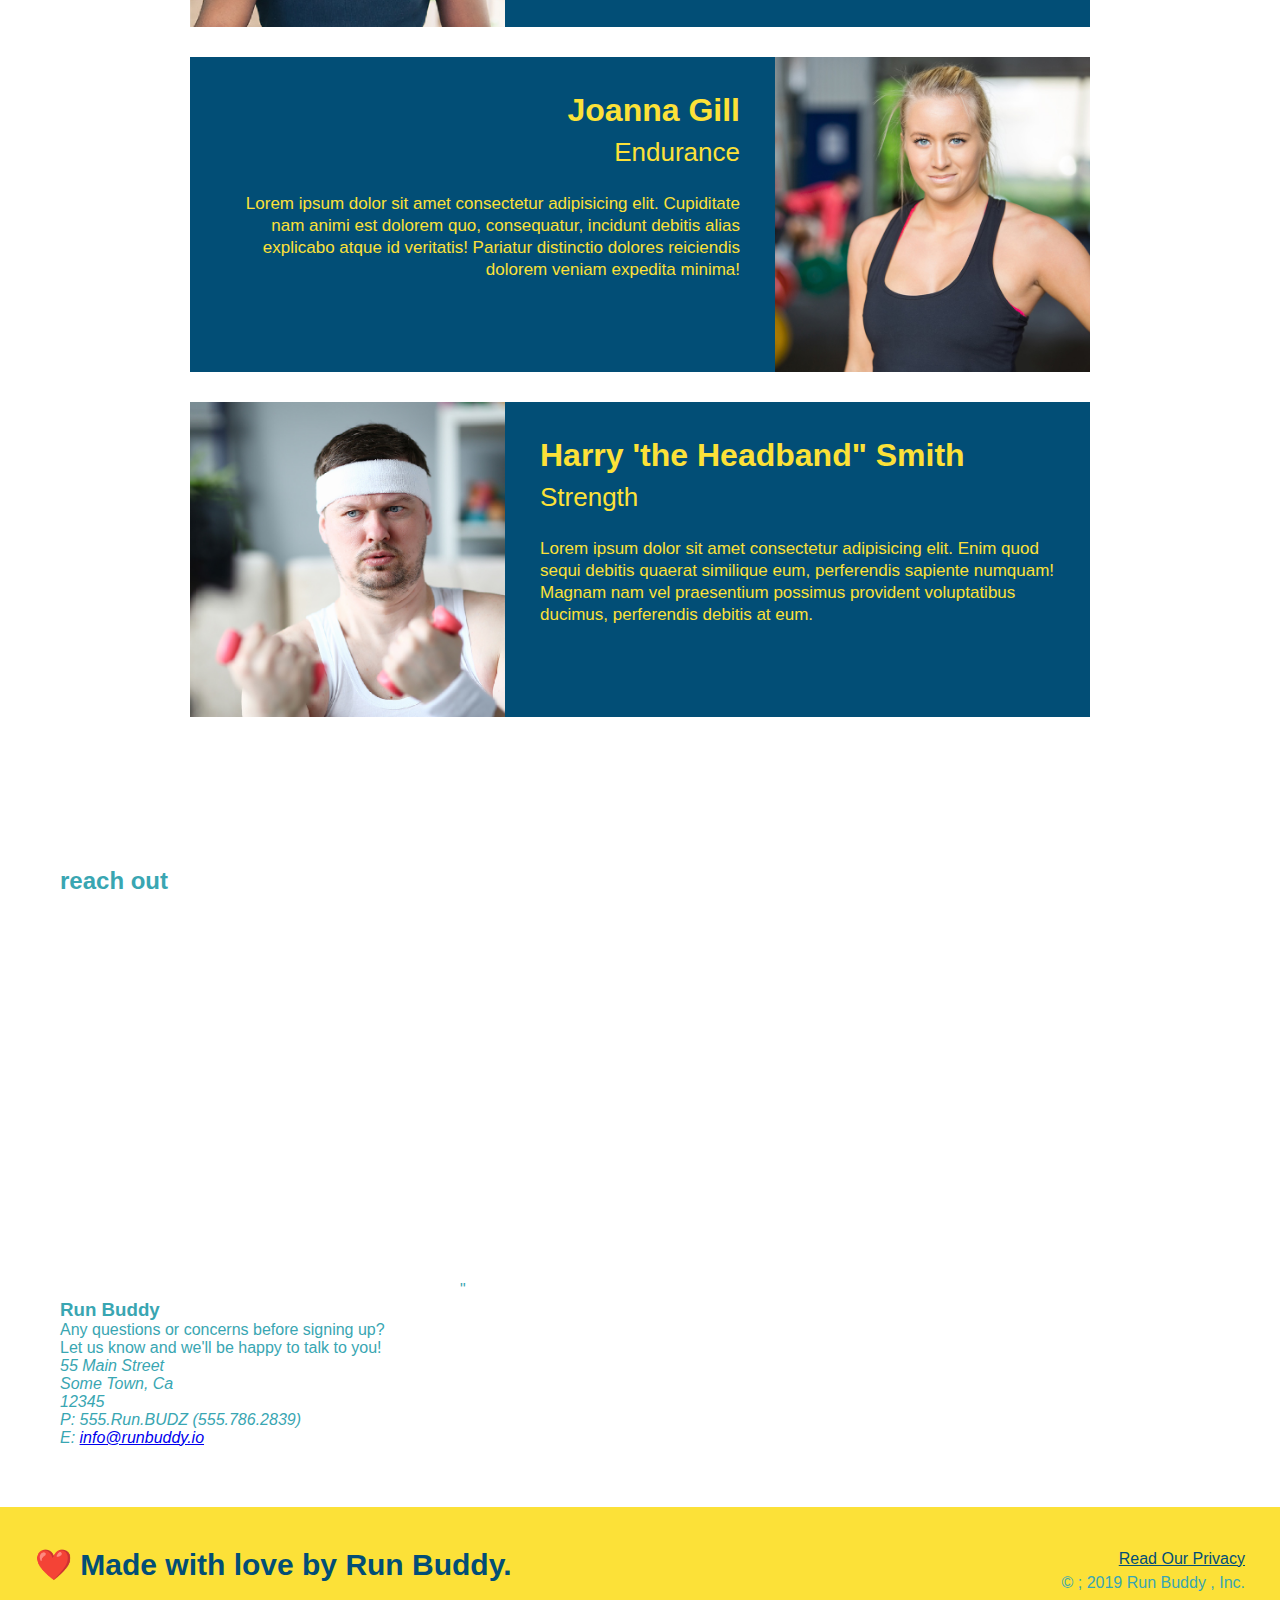
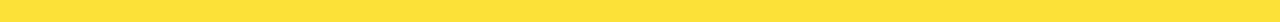
==== commit 31181fc1: "add iframe" ====
--- a/index.html
+++ b/index.html
@@ -143,6 +143,30 @@
         <!--"reach out" section-->
         <section>
             <h2>reach out</h2>
+            <div class="contact-info">
+                <iframe src="https://www.google.com/maps/embed?pb=!1m18!1m12!1m3!1d3527.0166207785414!2d-82.51275998500847!3d27.870759782724452!2m3!1f0!2f0!3f0!3m2!1i1024!2i768!4f13.1!3m3!1m2!1s0x88c2dcfbaaedd88d%3A0x6bb38eba309cd860!2s7001%20Interbay%20Blvd%2C%20Tampa%2C%20FL%2033616!5e0!3m2!1sen!2sus!4v1641312766218!5m2!1sen!2sus"
+                width="400"
+                height= "400"
+                style="border:0;"
+                allowfullscreen=""
+                loading="lazy">
+                </iframe>"
+            </div>
+            <div>
+                <h3>Run Buddy</h3>
+                <p>
+                    Any questions or concerns before signing up?
+                    <br />
+                    Let us know and we'll be happy to talk to you!
+                </p>
+                <address>
+                    55 Main Street <br/>
+                    Some Town, Ca <br/>
+                    12345<br />
+                    P: 555.Run.BUDZ (555.786.2839)<br/>
+                    E: <a href="mailto:info@runbuddy.io">info@runbuddy.io</a>
+                </address>
+            </div>
         </section>
         <footer> 
             <h2> <span style="font-weight: 100;">❤️</span> Made with love by Run Buddy.</h2>
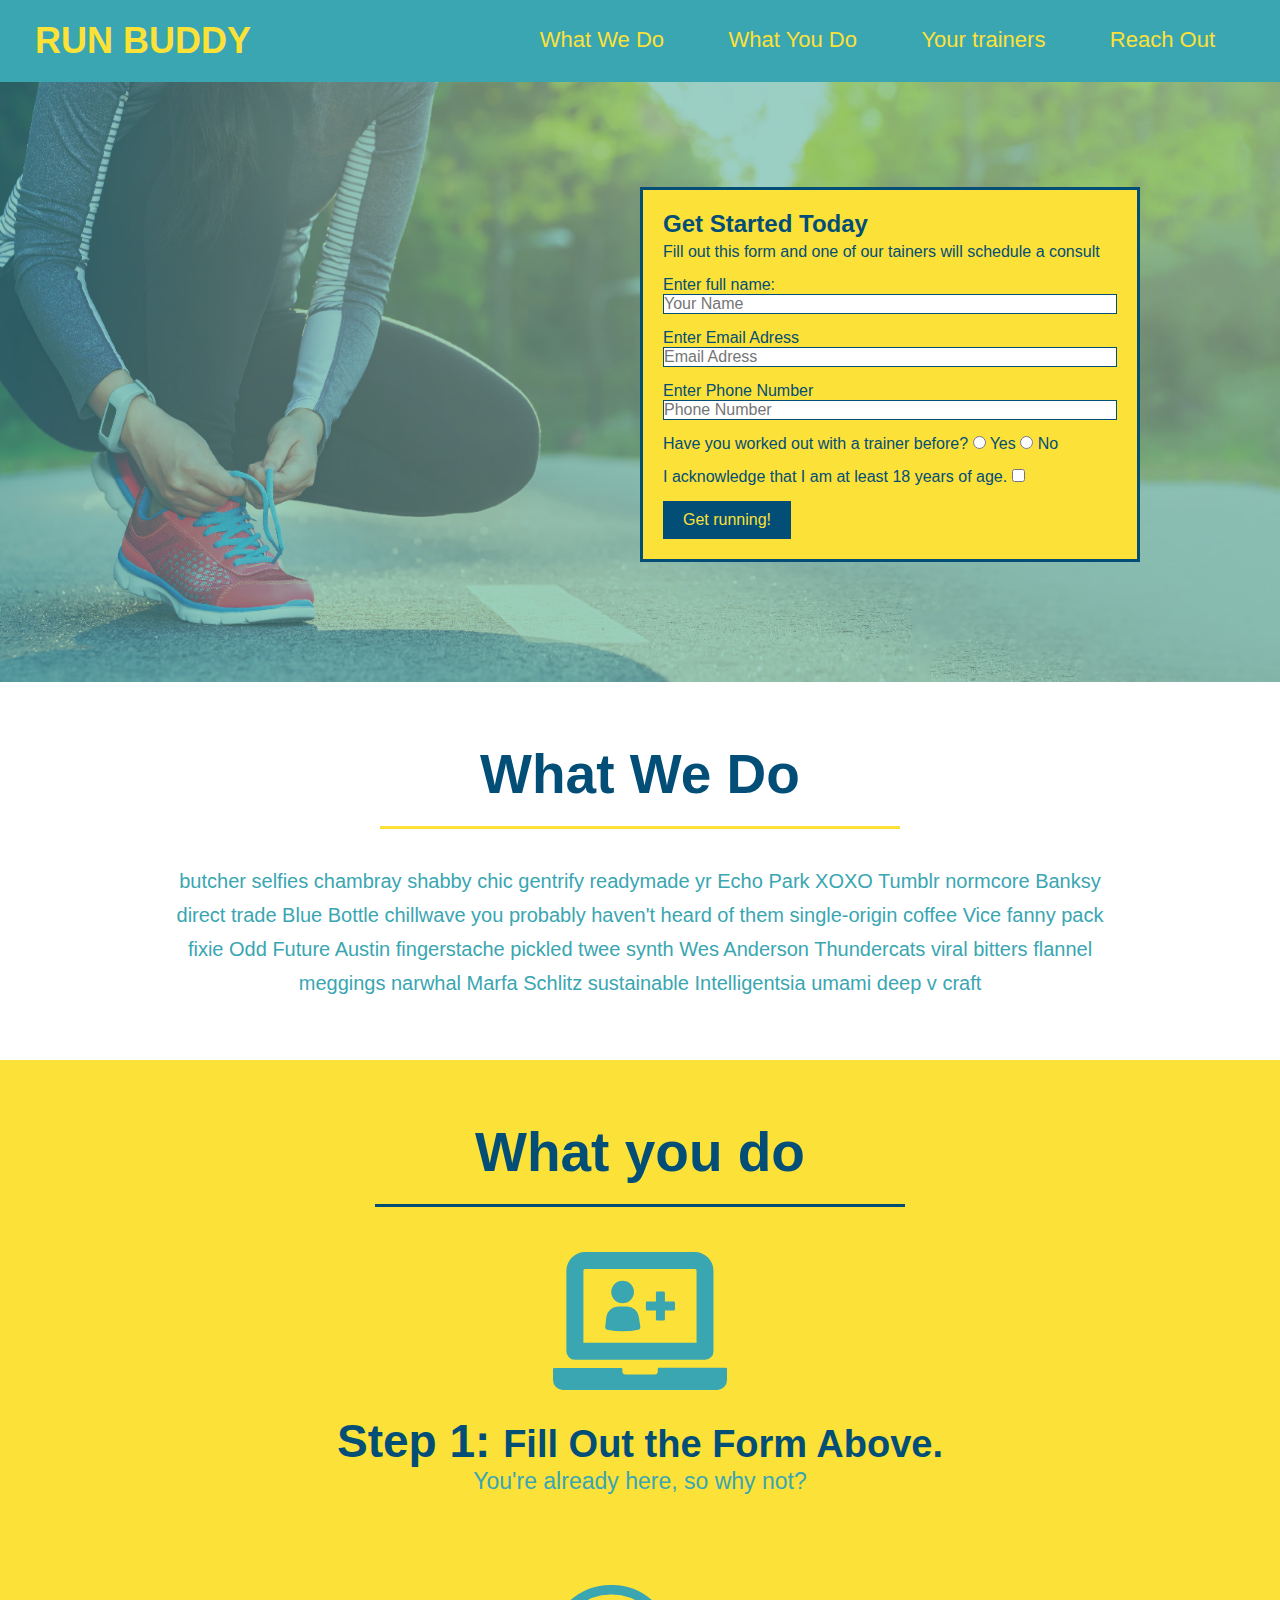
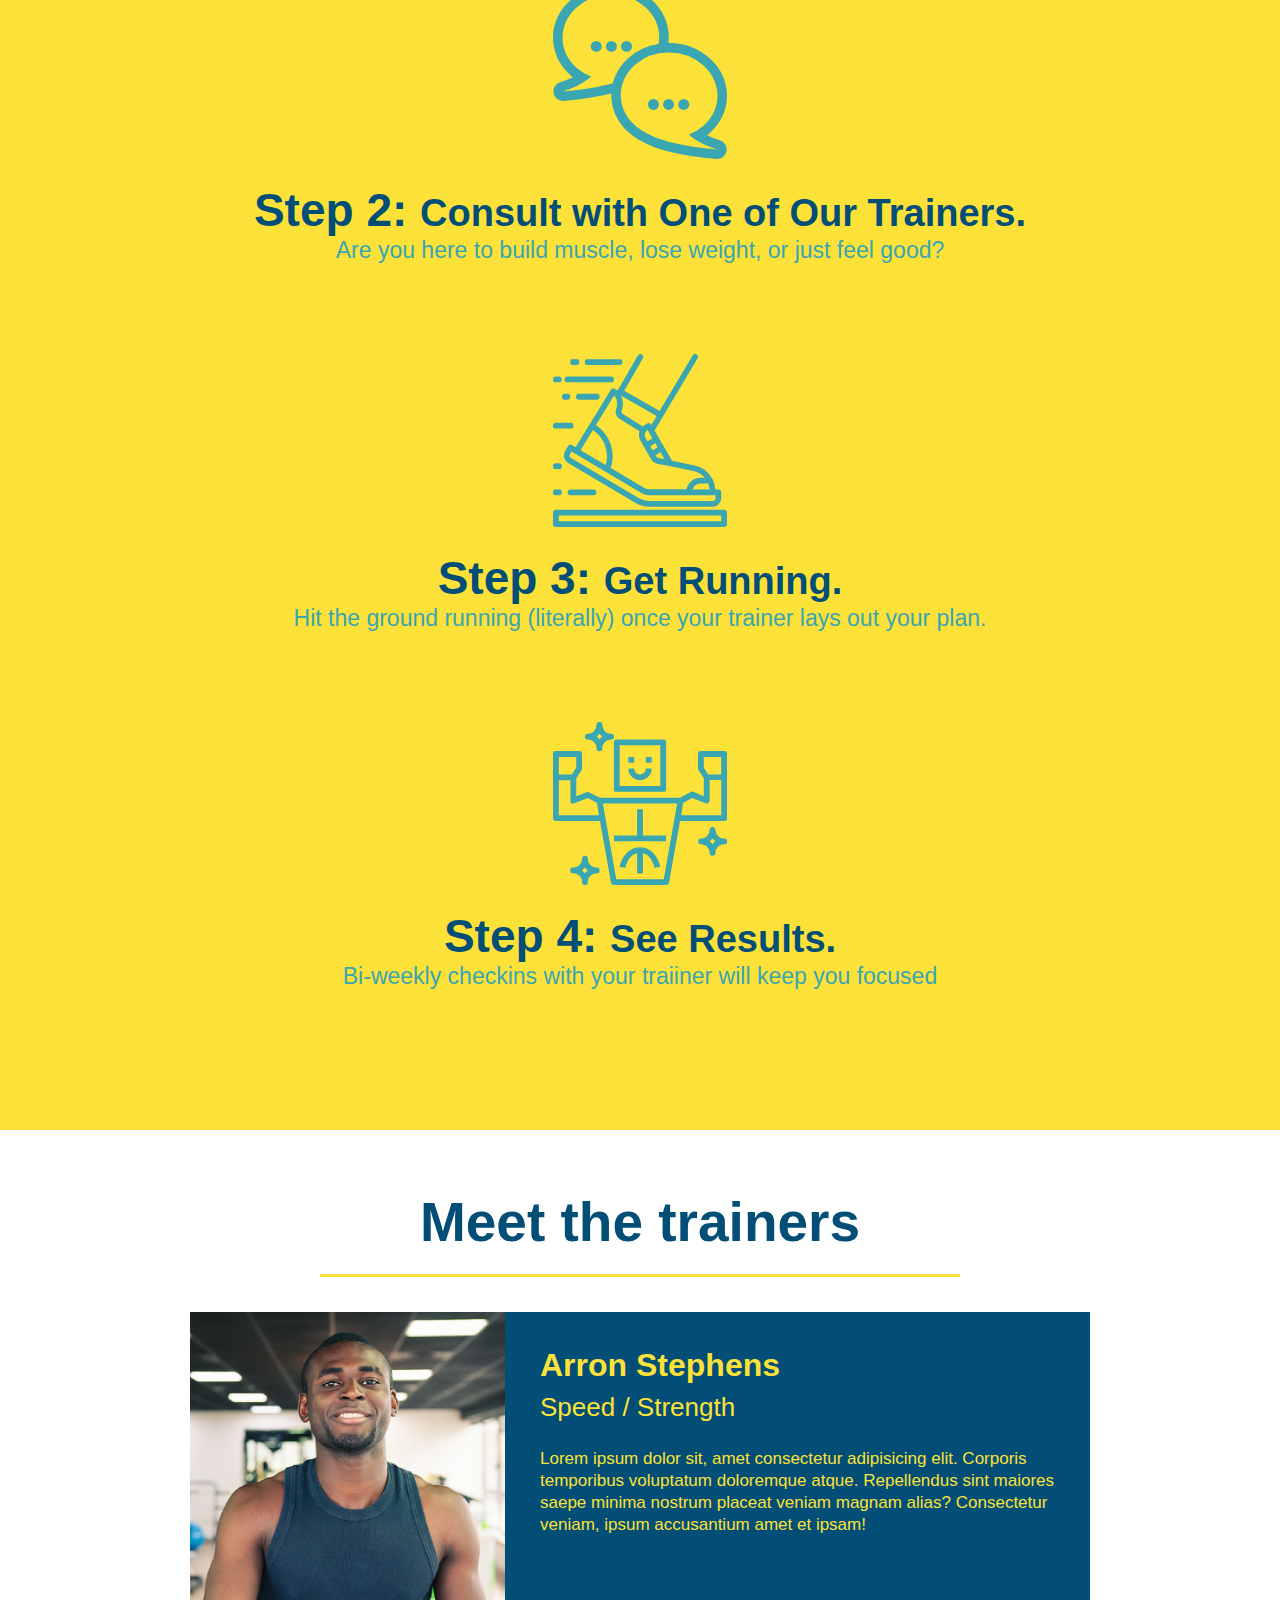
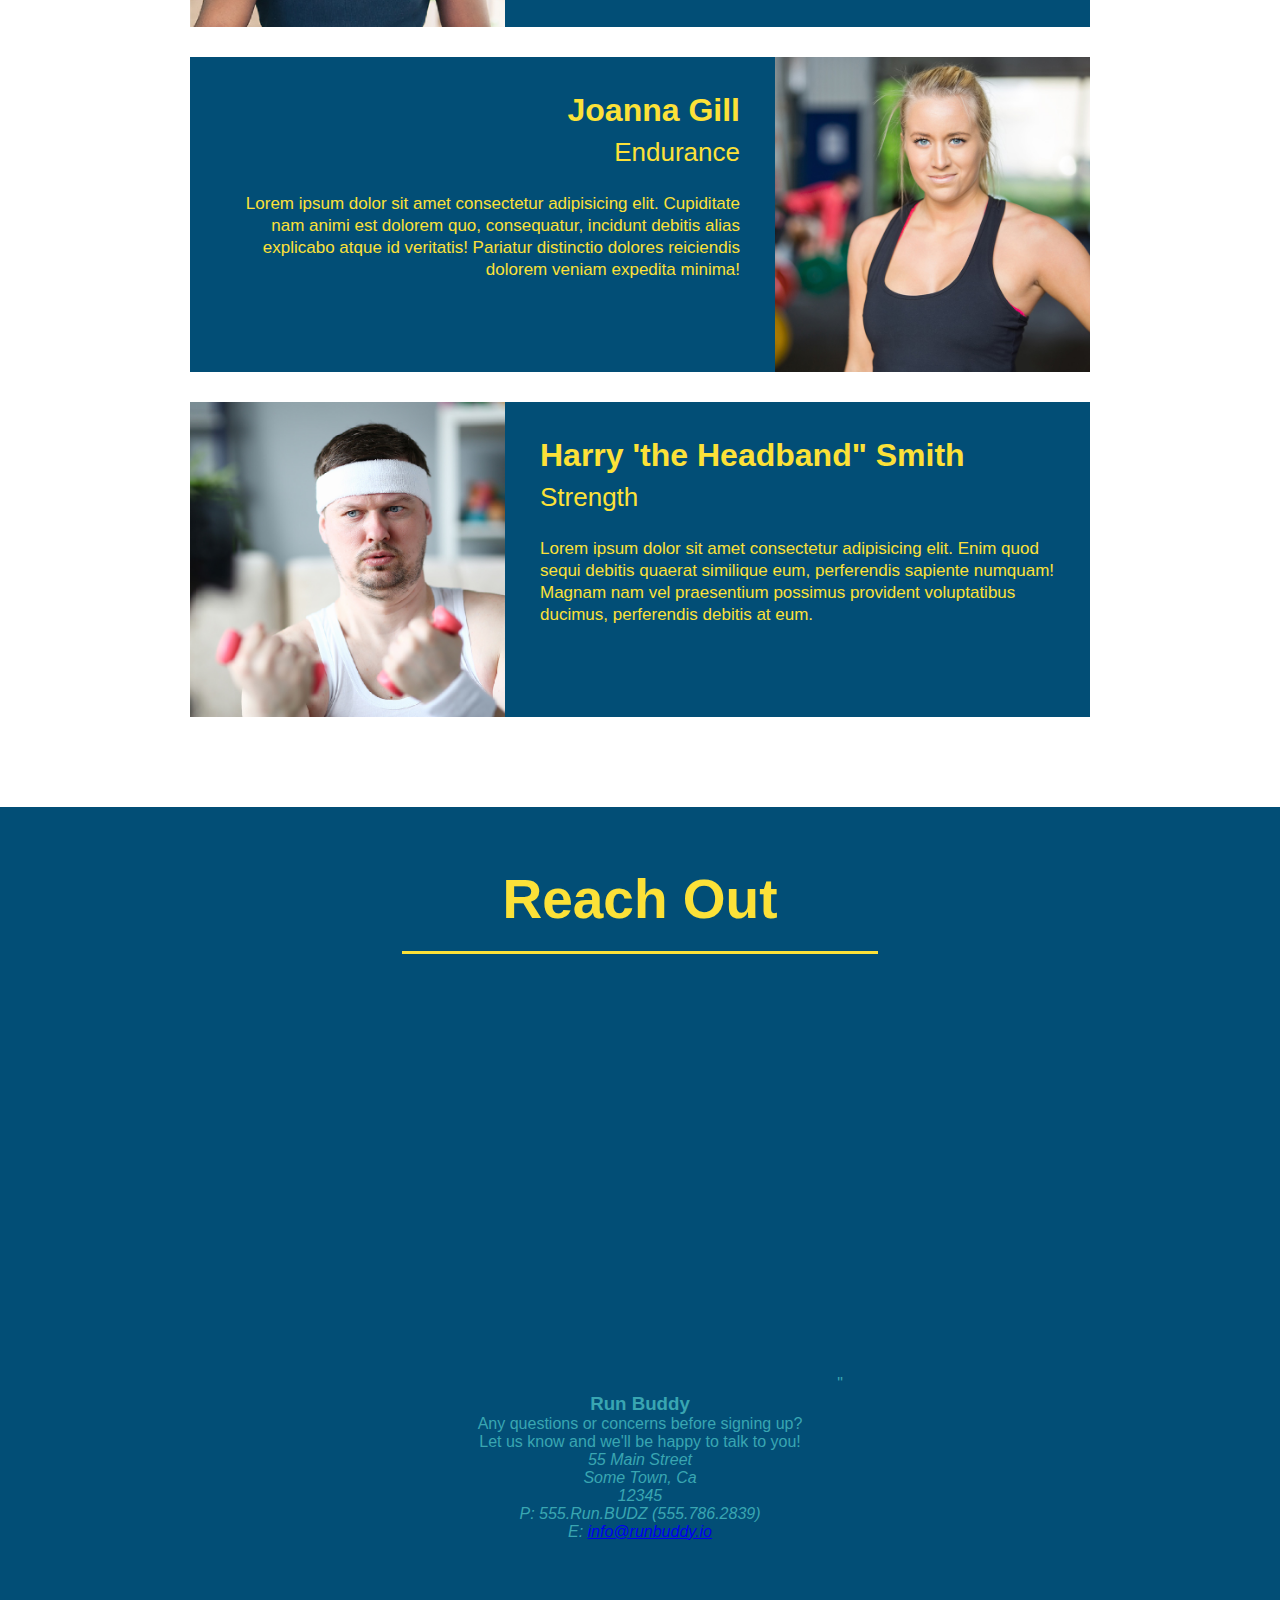
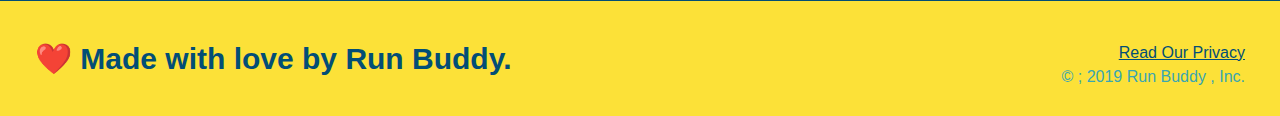
==== commit 4b8b8056: "style contact info" ====
--- a/index.html
+++ b/index.html
@@ -141,8 +141,8 @@
         </section>
 
         <!--"reach out" section-->
-        <section>
-            <h2>reach out</h2>
+        <section id="reach-out" class="contact">
+            <h2 class="section-title secondary-border">Reach Out</h2>
             <div class="contact-info">
                 <iframe src="https://www.google.com/maps/embed?pb=!1m18!1m12!1m3!1d3527.0166207785414!2d-82.51275998500847!3d27.870759782724452!2m3!1f0!2f0!3f0!3m2!1i1024!2i768!4f13.1!3m3!1m2!1s0x88c2dcfbaaedd88d%3A0x6bb38eba309cd860!2s7001%20Interbay%20Blvd%2C%20Tampa%2C%20FL%2033616!5e0!3m2!1sen!2sus!4v1641312766218!5m2!1sen!2sus"
                 width="400"
--- a/assets/css/style.css
+++ b/assets/css/style.css
@@ -205,4 +205,24 @@
 .trainer-bio p {
   font-size: 17px;
   line-height: 1.3;
-}+}
+/* REACH OUT STYLES STSRT */
+.contact {
+  text-align: center;
+  background:#024e76;
+}
+.contact h2 {
+  color: #fce138;
+}
+.contact-info iframe {
+  width: 400px;
+  height: 400px;
+}
+.contact-info div {
+  width: 410px;
+  display:inline-block;
+  vertical-align: top;
+  text-align: left;
+  margin: 30px 0 0 60px;
+  color: white;
+}
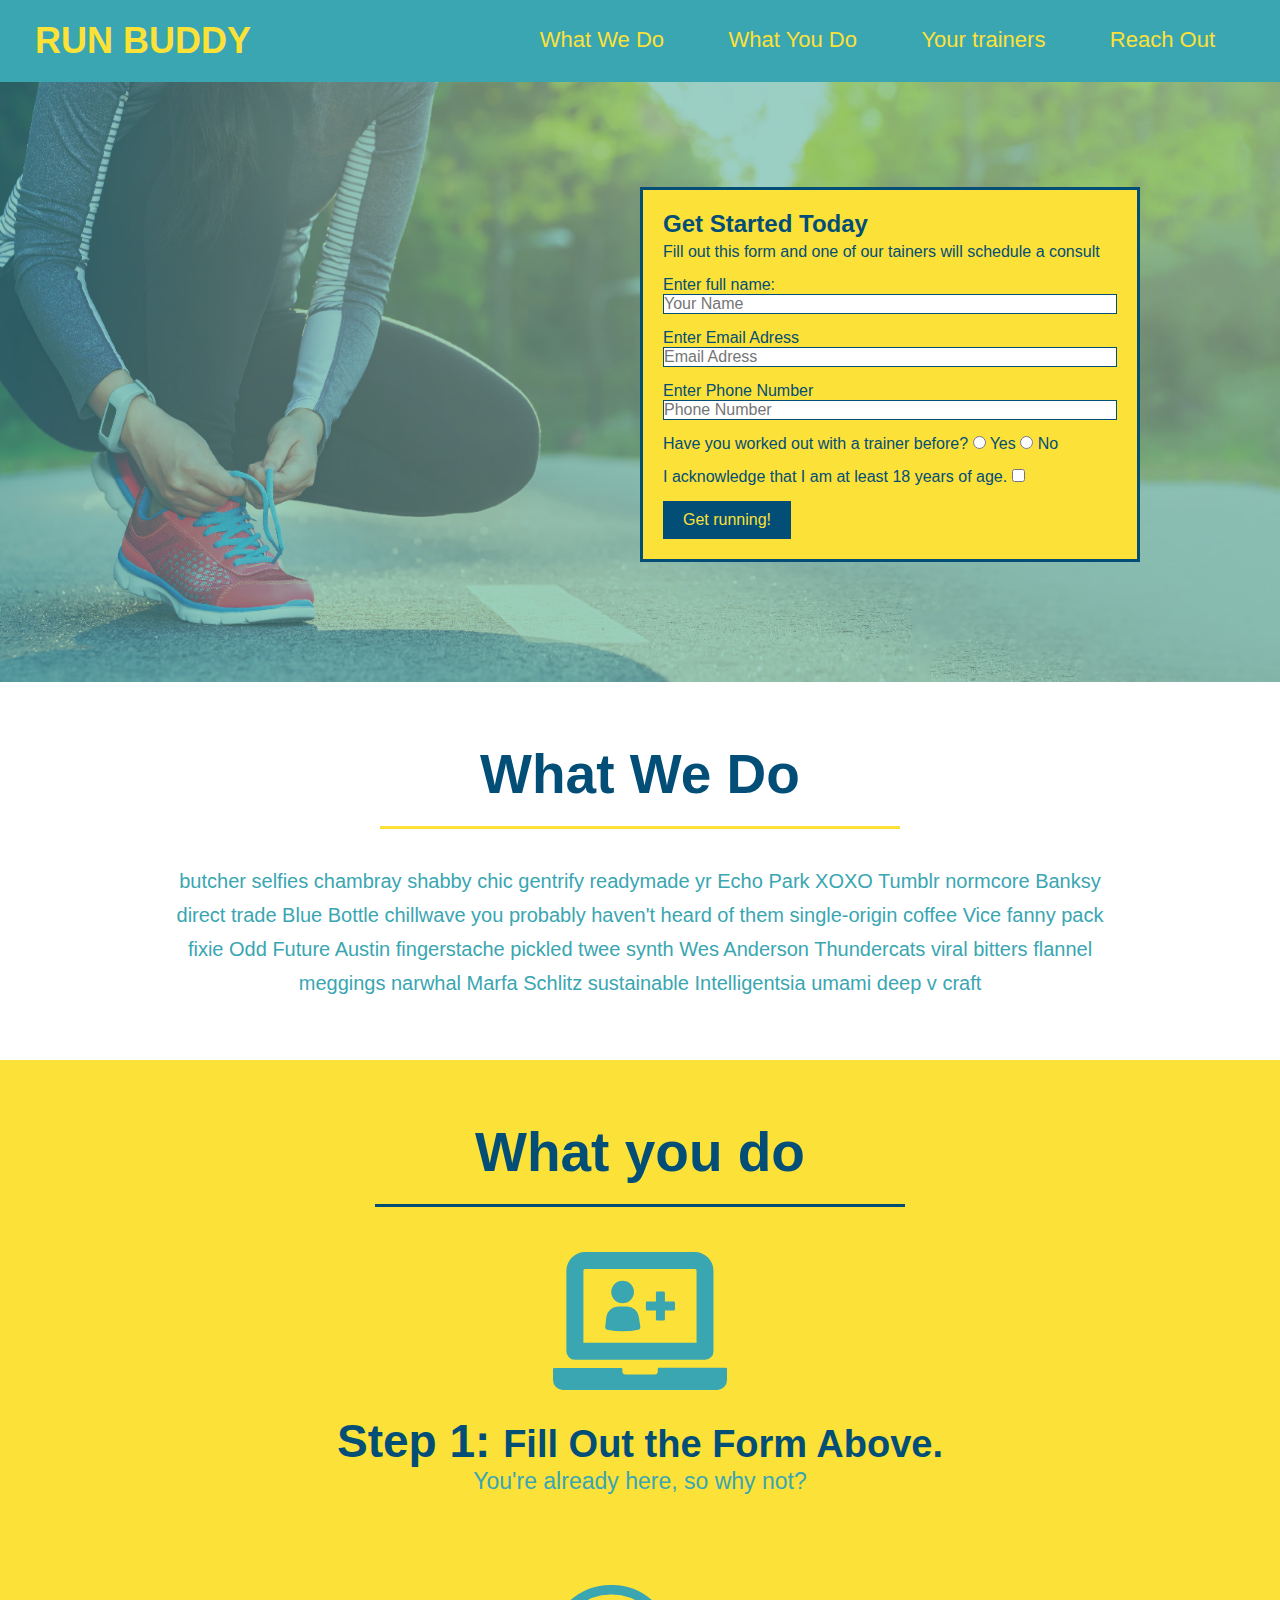
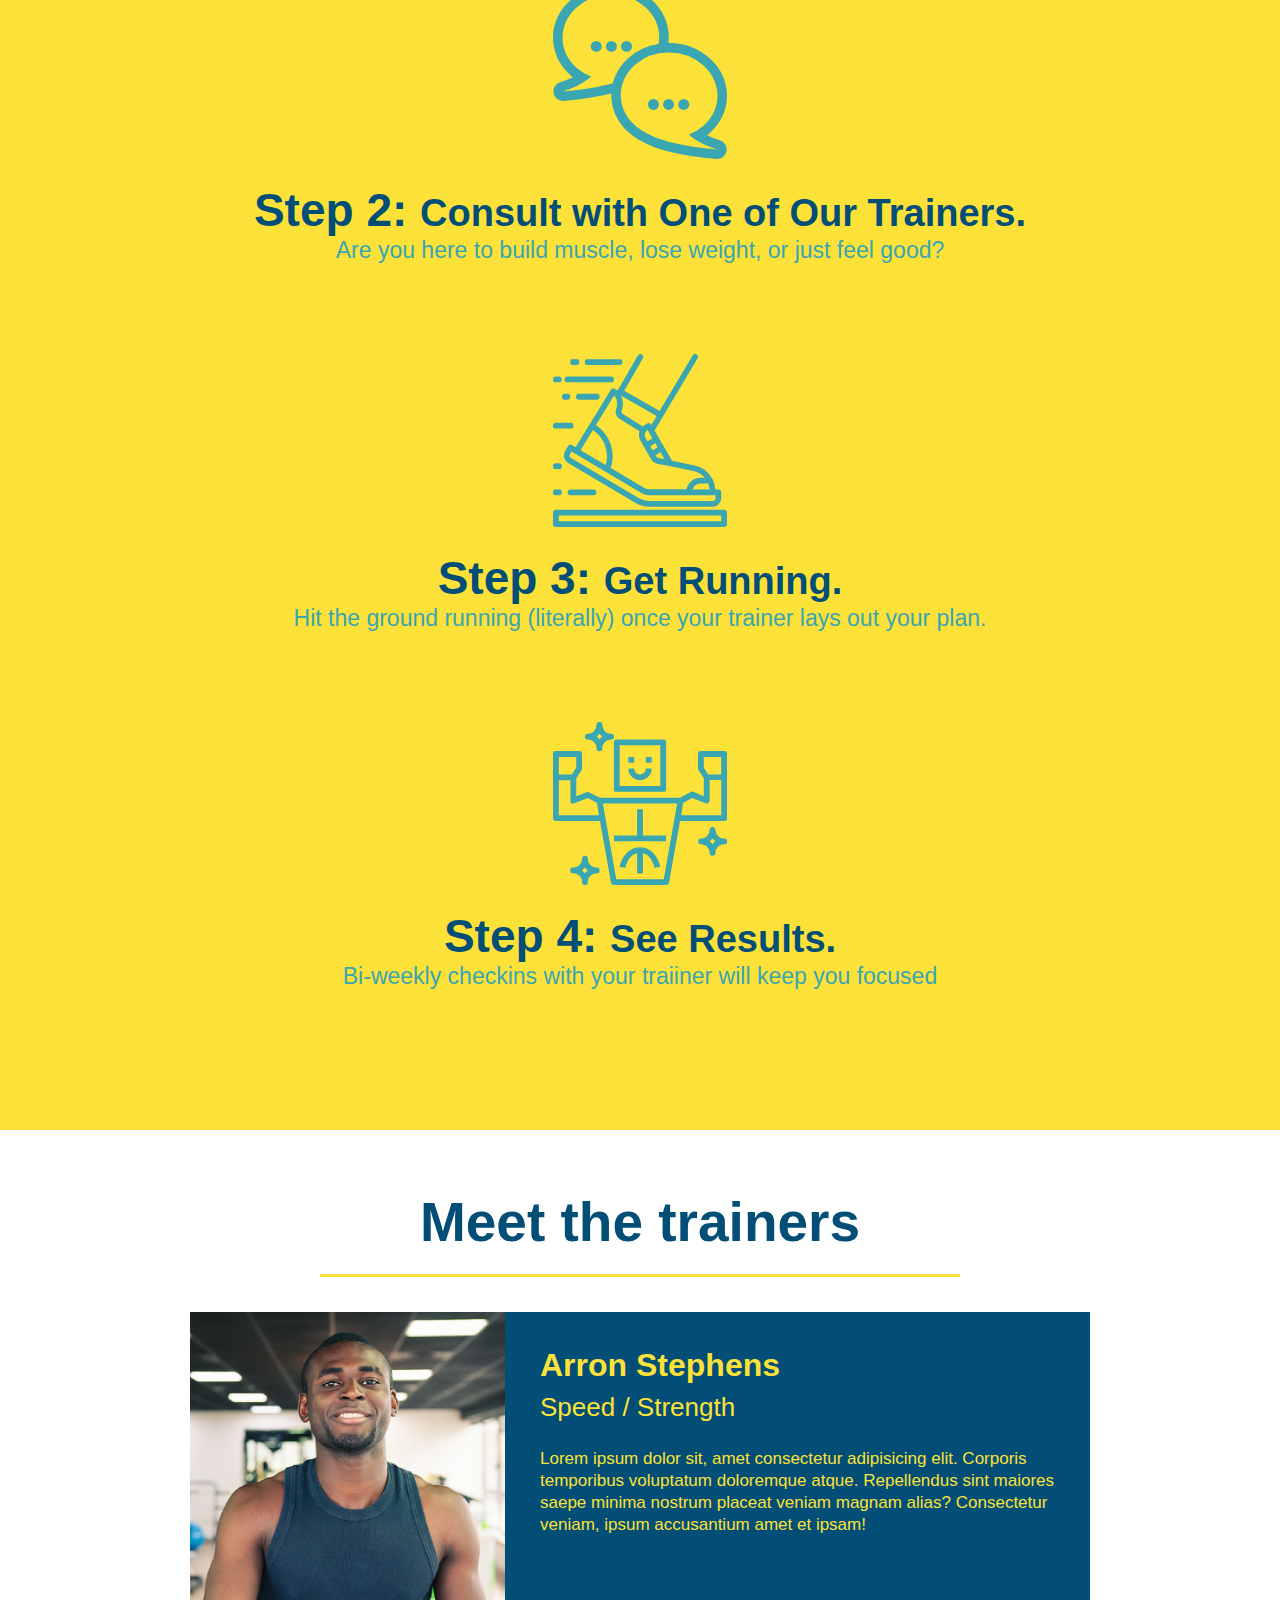
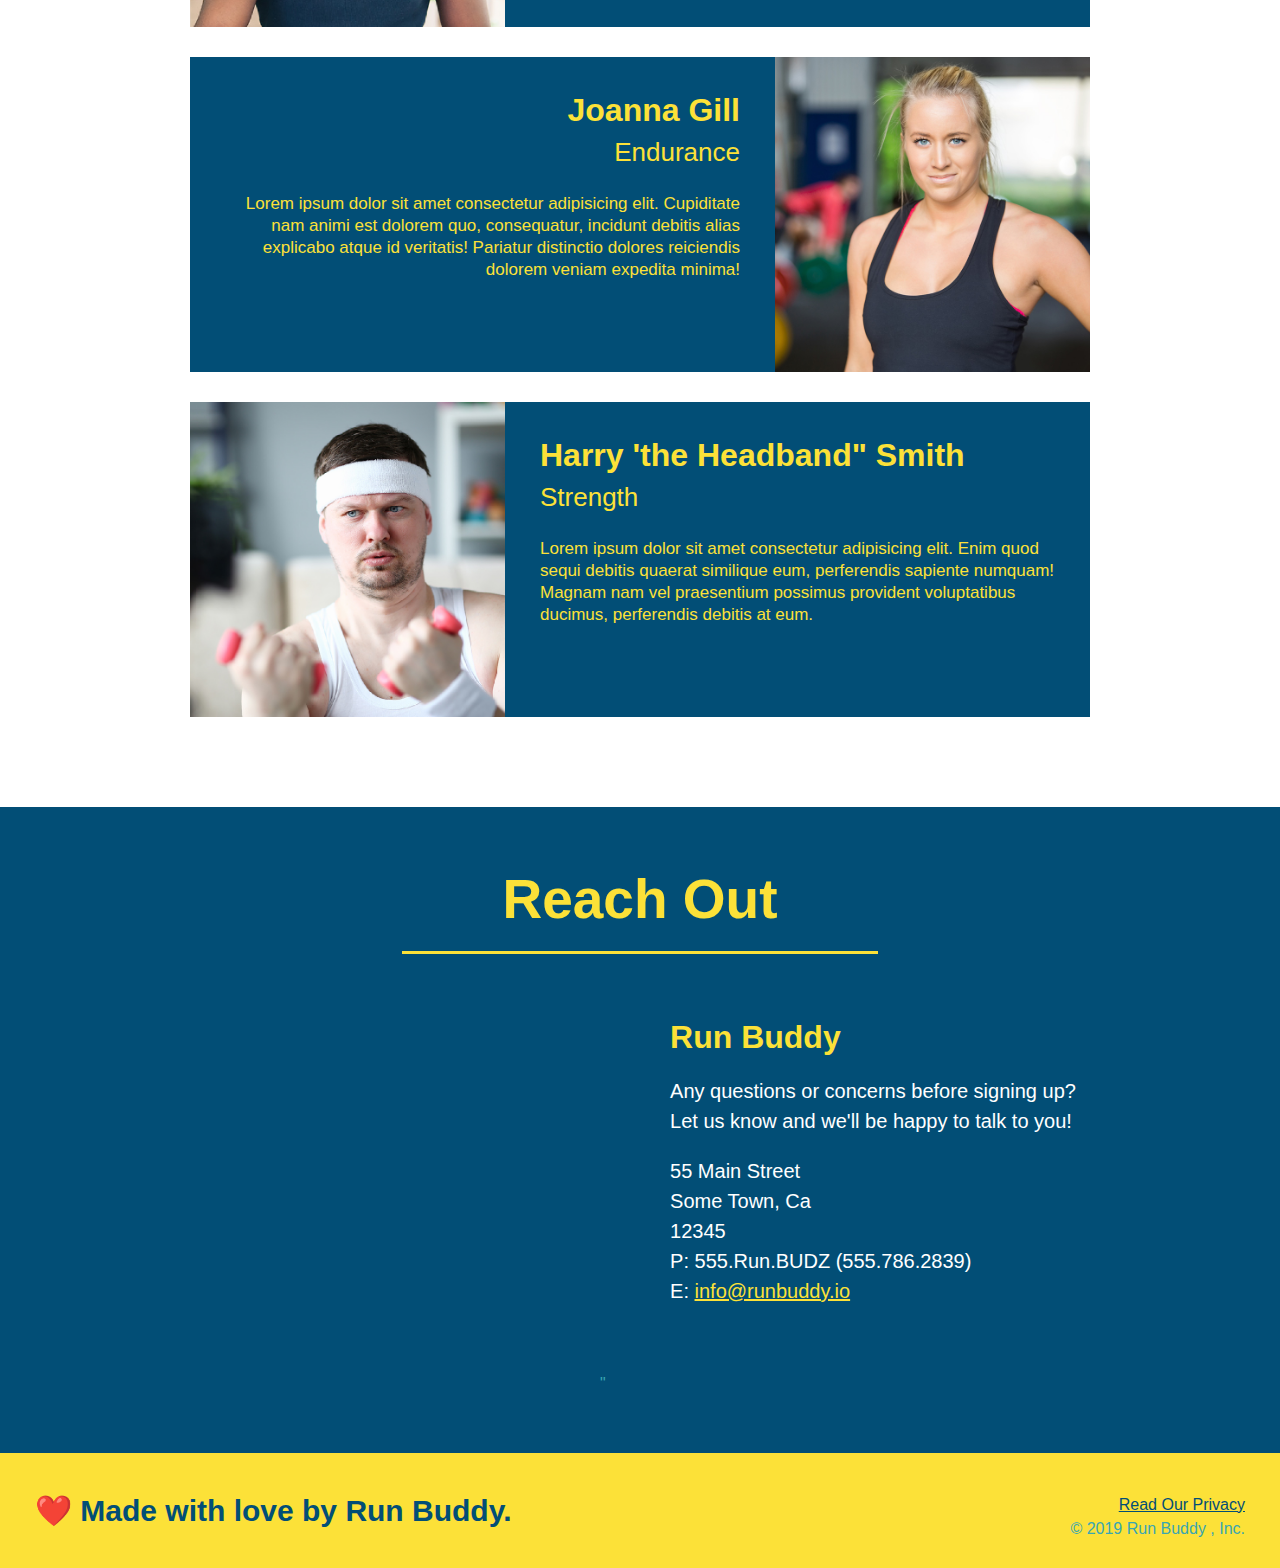
==== commit 7248489d: "add contact-info style" ====
--- a/index.html
+++ b/index.html
@@ -145,14 +145,11 @@
             <h2 class="section-title secondary-border">Reach Out</h2>
             <div class="contact-info">
                 <iframe src="https://www.google.com/maps/embed?pb=!1m18!1m12!1m3!1d3527.0166207785414!2d-82.51275998500847!3d27.870759782724452!2m3!1f0!2f0!3f0!3m2!1i1024!2i768!4f13.1!3m3!1m2!1s0x88c2dcfbaaedd88d%3A0x6bb38eba309cd860!2s7001%20Interbay%20Blvd%2C%20Tampa%2C%20FL%2033616!5e0!3m2!1sen!2sus!4v1641312766218!5m2!1sen!2sus"
-                width="400"
-                height= "400"
                 style="border:0;"
                 allowfullscreen=""
                 loading="lazy">
                 </iframe>"
-            </div>
-            <div>
+                <div>
                 <h3>Run Buddy</h3>
                 <p>
                     Any questions or concerns before signing up?
@@ -166,14 +163,17 @@
                     P: 555.Run.BUDZ (555.786.2839)<br/>
                     E: <a href="mailto:info@runbuddy.io">info@runbuddy.io</a>
                 </address>
+                </div>
             </div>
         </section>
+        <!-- footer -->
         <footer> 
             <h2> <span style="font-weight: 100;">❤️</span> Made with love by Run Buddy.</h2>
             <div>
                 <a href="#">Read Our Privacy</a><br />
-                &copy ; 2019 Run Buddy , Inc.
+                &copy; 2019 Run Buddy , Inc.
             </div>
         </footer>
     </body>
+    
 </html>--- a/assets/css/style.css
+++ b/assets/css/style.css
@@ -134,11 +134,11 @@
   }
 .section-title {
   font-size: 55px;
-  color: #024e76;
-  margin-bottom: 35px;
+  display: inline-block;
   padding: 0 100px 20px 100px;
-  display: inline-block;
   border-bottom: 3px solid;
+  margin-bottom: 35px; 
+  color: #024e76;
 }
 .primary-border {
   border-color: #fce138;
@@ -206,7 +206,7 @@
   font-size: 17px;
   line-height: 1.3;
 }
-/* REACH OUT STYLES STSRT */
+/* REACH OUT STYLES START */
 .contact {
   text-align: center;
   background:#024e76;
@@ -226,3 +226,18 @@
   margin: 30px 0 0 60px;
   color: white;
 }
+.contact-info h3 {
+  color: #fce138;
+  font-size: 32px;
+}
+
+.contact-info p, .contact-info address {
+  margin: 20px 0;
+  line-height: 1.5;
+  font-size: 20px;
+  font-style: normal;
+}
+.contact-info a {
+  color: #fce138
+}
+/* REACH OUT STYLES END */
